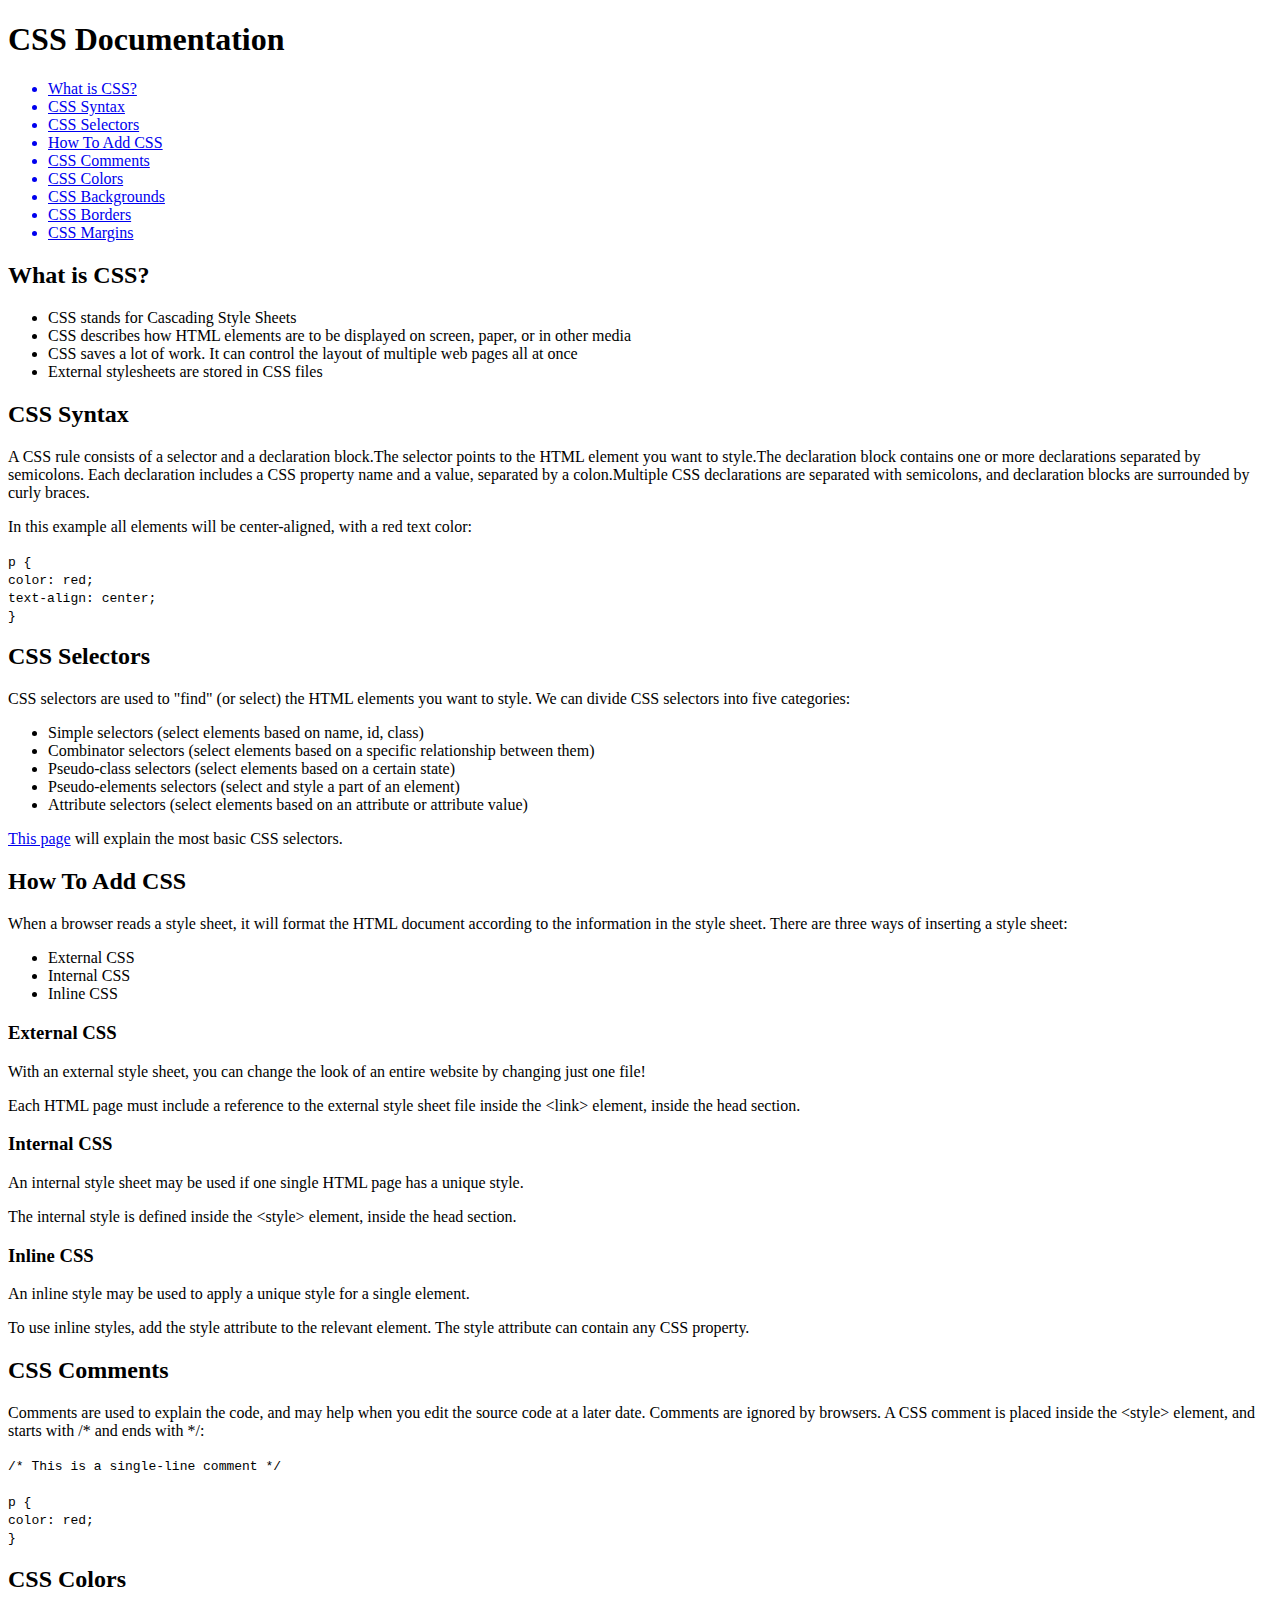
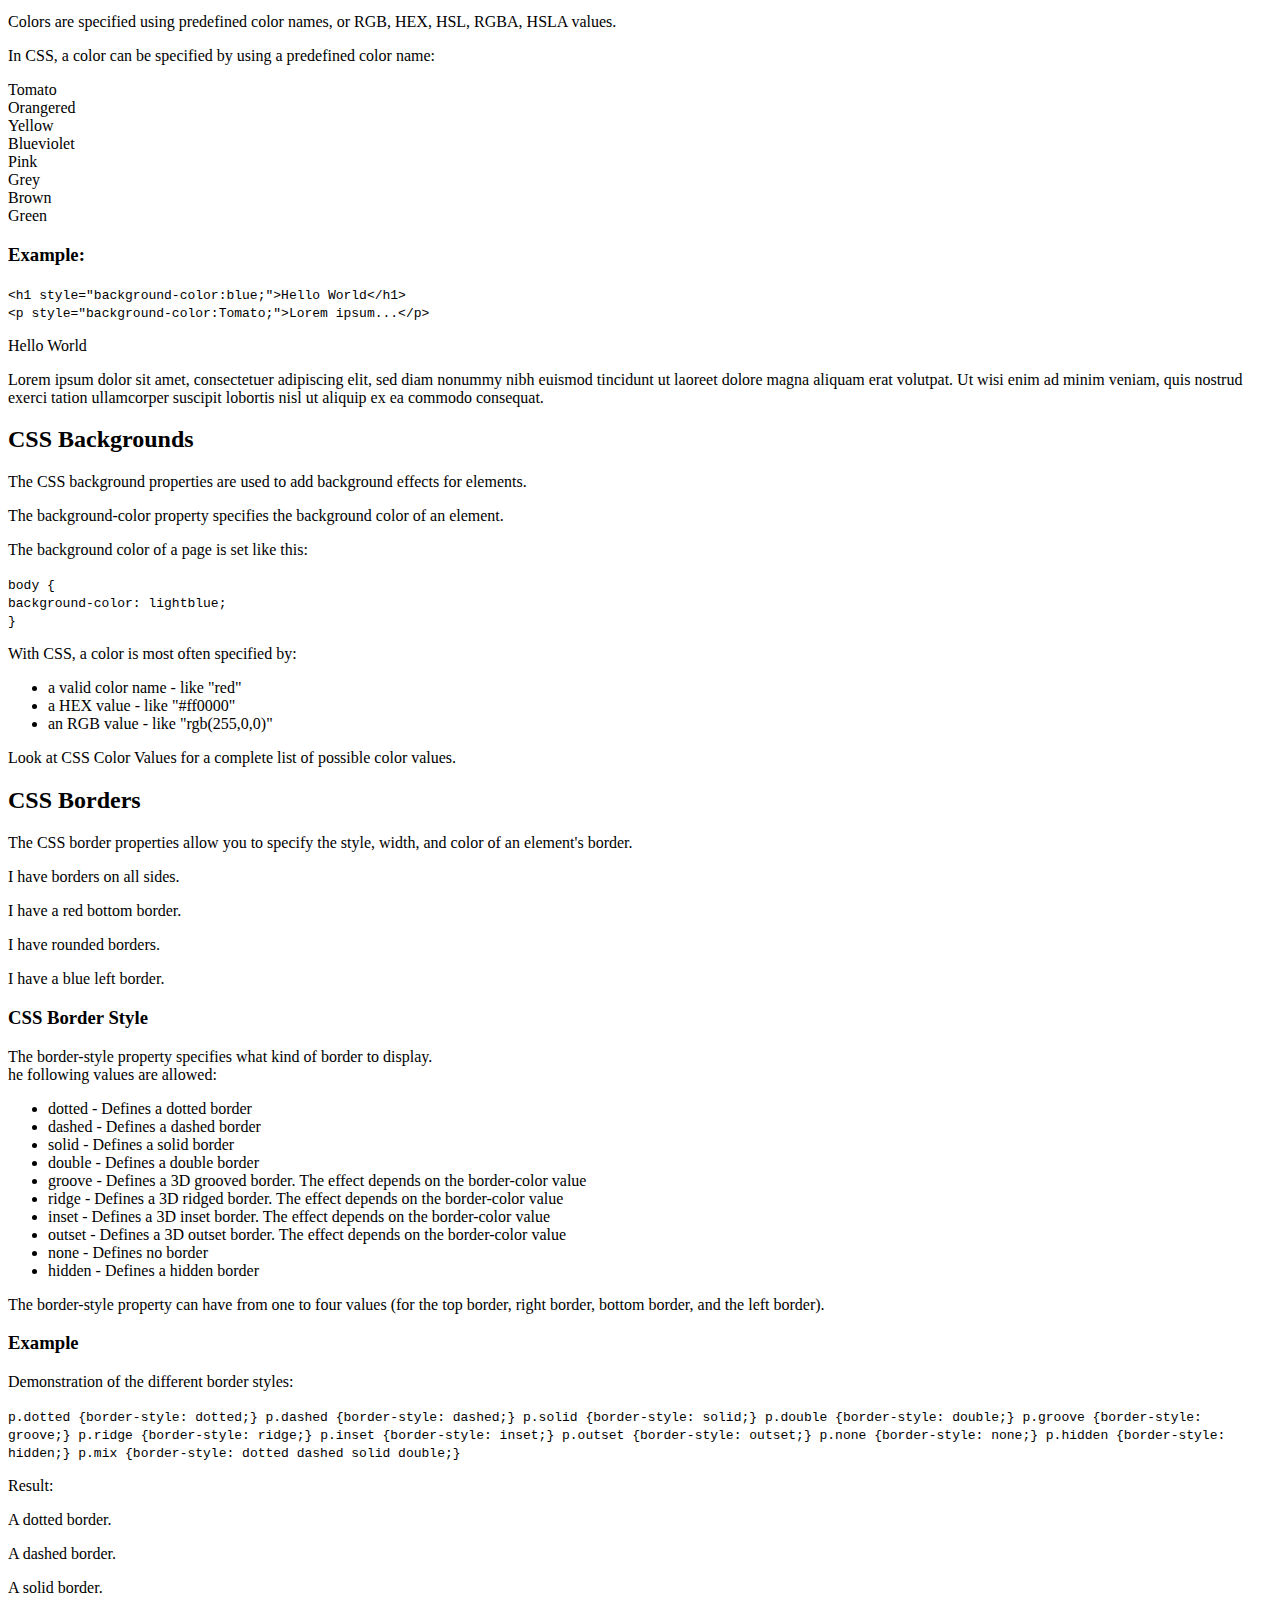
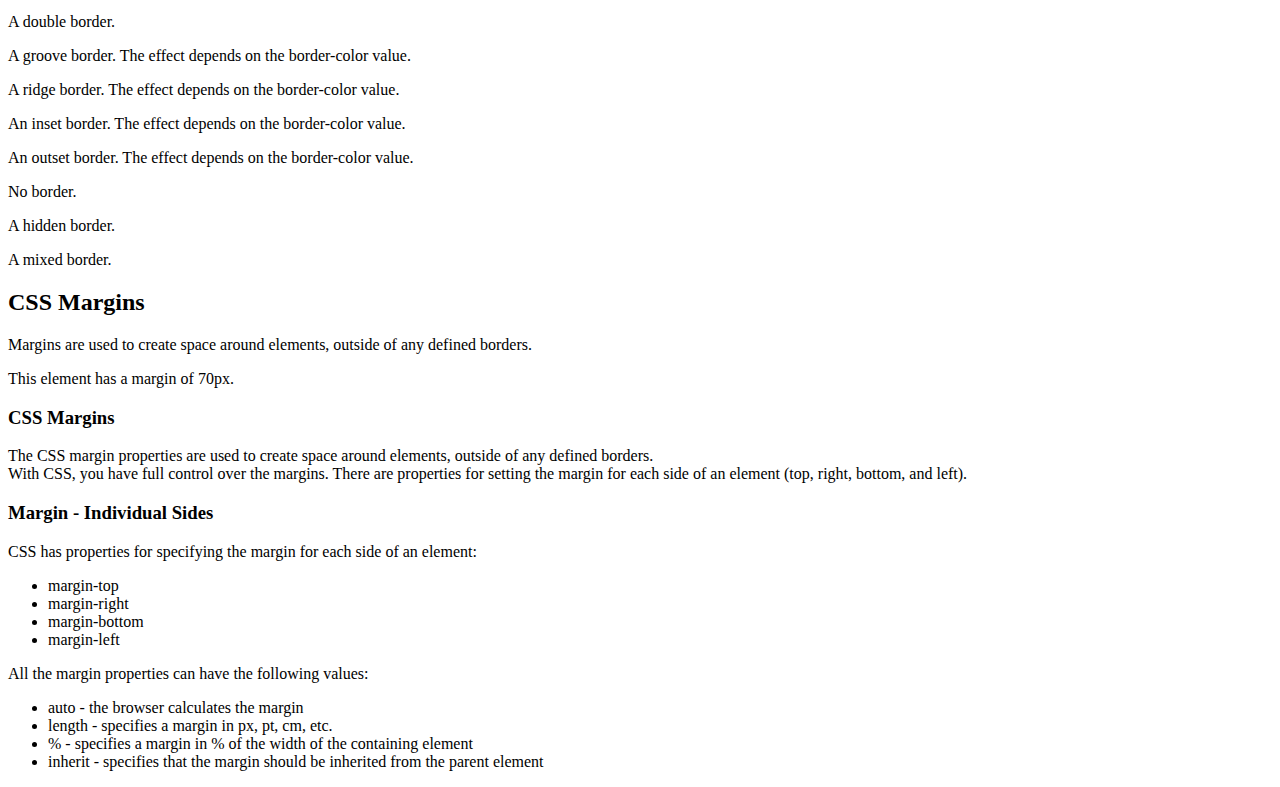
==== index.html @ 380ffbbd "Change the page's name to index.html" ====
<!DOCTYPE html>
<html lang="en-US">
  <head>
    <meta charset="UTF-8">
    <meta name="viewport" content="width=device-width, initial-scale=1.0">
    <meta name="description" content="This is a short overview of some CSS Basics">
    <title>Technical Documentation Page</title>
    <link rel="stylesheet" href="technical-documentation-page.css">
  </head>
  <body>
    <main id="main-doc">
      <nav id="navbar">
        <header>
          <h1>CSS Documentation</h1>
        </header>
        <ul class="navbar-list">
          <a class="nav-link" href="#What_is_CSS"><li>What is CSS?</li></a>
          <a class="nav-link" href="#CSS_Syntax"><li>CSS Syntax</li></a>
          <a class="nav-link" href="#CSS_Selectors"><li>CSS Selectors</li></a>
          <a class="nav-link" href="#How_To_Add_CSS"><li>How To Add CSS</li></a>
          <a class="nav-link" href="#CSS_Comments"><li>CSS Comments</li></a>
          <a class="nav-link" href="#CSS_Colors"><li>CSS Colors</li></a>
          <a class="nav-link" href="#CSS_Backgrounds"><li>CSS Backgrounds</li></a>
          <a class="nav-link" href="#CSS_Borders"><li>CSS Borders</li></a>
          <a class="nav-link" href="#CSS_Margins"><li>CSS Margins</li></a>
        </ul>
      </nav>

      <div class="section-box">
        <section class="main-section" id="What_is_CSS">
          <header>
            <h2>What is CSS?</h2>
          </header>
          <ul>
            <li>CSS stands for Cascading Style Sheets</li>
            <li>CSS describes how HTML elements are to be displayed on screen, paper, or in other media</li>
            <li>CSS saves a lot of work. It can control the layout of multiple web pages all at once</li>
            <li>External stylesheets are stored in CSS files</li>
          </ul>
        </section>
        <section class="main-section" id="CSS_Syntax">
          <header>
            <h2>CSS Syntax</h2>
          </header>
          <p>
            A CSS rule consists of a selector and a declaration block.The selector points to the HTML element you want to style.The declaration block contains one or more declarations separated by semicolons. Each declaration includes a CSS property name and a value, separated by a colon.Multiple CSS declarations are separated with semicolons, and declaration blocks are surrounded by curly braces.
          </p>
          <p>
            In this example all elements will be center-aligned, with a red text color:
          </p>
          <code class="code">
            <span class="selector-css">p</span> {<br>
            <span class="indent"><span class="property">color:</span> <span class="value-red">red</span><span class="semi-colon">;</span></span><br>
            <span class="indent"><span class="property">text-align:</span> <span class="value-red">center</span><span class="semi-colon">;</span></span><br>
           }
          </code>
        </section>
        <section class="main-section" id="CSS_Selectors">
          <header>
            <h2>CSS Selectors</h2>
          </header>
          <p>
            CSS selectors are used to "find" (or select) the HTML elements you want to style.
            We can divide CSS selectors into five categories:
          </p>
          <ul>
            <li>Simple selectors (select elements based on name, id, class)</li>
            <li>Combinator selectors (select elements based on a specific relationship between them)</li>
            <li>Pseudo-class selectors (select elements based on a certain state)</li>
            <li>Pseudo-elements selectors (select and style a part of an element)</li>
            <li>Attribute selectors (select elements based on an attribute or attribute value)</li>
          </ul>
          <p><a href="https://www.w3schools.com/css/css_selectors.asp">This page</a> will explain the most basic CSS selectors.</p>
        </section>
        <section class="main-section" id="How_To_Add_CSS">
          <header>
            <h2>How To Add CSS</h2>
          </header>
          <p>
            When a browser reads a style sheet, it will format the HTML document according to the information in the style sheet.
            There are three ways of inserting a style sheet:
          </p>
          <ul>
            <li>External CSS</li>
            <li>Internal CSS</li>
            <li>Inline CSS</li>
          </ul>
          <h3>External CSS</h3>
          <p>
            With an external style sheet, you can change the look of an entire website by changing just one file!
          </p>
          <p>
            Each HTML page must include a reference to the external style sheet file inside the <span class="in-text-tag">&lt;link&gt;</span> element, inside the head section.
          </p>
          <h3>Internal CSS</h3>
          <p>
            An internal style sheet may be used if one single HTML page has a unique style.
          </p>
          <p>
            The internal style is defined inside the <span class="in-text-tag">&lt;style&gt;</span> element, inside the head section.
          </p>
          <h3>Inline CSS</h3>
          <p>
            An inline style may be used to apply a unique style for a single element.
          </p>
          <p>
            To use inline styles, add the style attribute to the relevant element. The style attribute can contain any CSS property.
          </p>
        </section>
        <section class="main-section" id="CSS_Comments">
          <header>
            <h2>CSS Comments</h2>
          </header>
          <p>
            Comments are used to explain the code, and may help when you edit the source code at a later date.
            Comments are ignored by browsers.
            A CSS comment is placed inside the <span class="in-text-tag">&lt;style&gt;</span> element, and starts with <span class="in-text-tag">/*</span> and ends with <span class="in-text-tag">*/</span>:
          </p>
          <code>
            <span class="comment-css">/* This is a single-line comment */</span><br><br>
            <span class="selector-css">p</span> {<br>
            <span class="indent"><span class="property">color:</span> <span class="value-red">red</span><span class="semi-colon">;</span></span><br> }
          </code>
        </section>
        <section class="main-section" id="CSS_Colors">
          <header>
            <h2>CSS Colors</h2>
          </header>
          <p>
            Colors are specified using predefined color names, or RGB, HEX, HSL, RGBA, HSLA values.
          </p>
          <p>In CSS, a color can be specified by using a predefined color name:</p>
          <div class="color-grid">
            <div class="color tomato">Tomato</div>
            <div class="color orangered">Orangered</div>
            <div class="color yellow">Yellow</div>
            <div class="color blueviolet">Blueviolet</div>
            <div class="color pink">Pink</div>
            <div class="color grey">Grey</div>
            <div class="color brown">Brown</div>
            <div class="color green">Green</div>
          </div>
          <h3 class="example">Example:</h3>
          <code class="code">
            &lt;<span class="selector-css">h1 </span><span class="property">style=</span><span class="value-red">"background-color:blue;"</span>&gt;<span class="white-code">Hello World</span>&lt;/h1&gt;<br>

            &lt;<span class="selector-css">p </span><span class="property">style=</span><span class="value-red">"background-color:Tomato;"</span>&gt;<span class="white-code">Lorem ipsum...</span>&lt;/p&gt;
          </code>
          <div class="example-text">
            <p class="changed-header">Hello World</p>
            <p class="changed-text">
              Lorem ipsum dolor sit amet, consectetuer adipiscing elit, sed diam nonummy nibh euismod tincidunt ut laoreet dolore magna aliquam erat volutpat. Ut wisi enim ad minim veniam, quis nostrud exerci tation ullamcorper suscipit lobortis nisl ut aliquip ex ea commodo consequat.
            </p>
          </div>
        </section>
        <section class="main-section" id="CSS_Backgrounds">
          <header>
            <h2>CSS Backgrounds</h2>
          </header>
          <p>
            The CSS background properties are used to add background effects for elements.
          </p>
          <p>The background-color property specifies the background color of an element.</p>
          <p>The background color of a page is set like this:</p>
          <code>
            <span class="selector-css">body</span> {<br>
              <span class="indent"><span class="property">background-color:</span> <span class="value-red">lightblue</span><span class="semi-colon">;</span></span><br>
             }
          </code>
          <p>With CSS, a color is most often specified by:</p>
          <ul>
            <li>a valid color name - like "red"</li>
            <li>a HEX value - like "#ff0000"</li>
            <li>an RGB value - like "rgb(255,0,0)"</li>
          </ul>
          <p>Look at CSS Color Values for a complete list of possible color values.</p>
        </section>
        <section class="main-section" id="CSS_Borders">
          <header>
            <h2>CSS Borders</h2>
          </header>
          <p>
            The CSS border properties allow you to specify the style, width, and color of an element's border.
          </p>
          <p class="border border-full">I have borders on all sides.</p>
          <p class="border border-bottom">I have a red bottom border.</p>
          <p class="border border-rounded">I have rounded borders.</p>
          <p class="border border-left">I have a blue left border.</p>
          <h3>CSS Border Style</h3>
          <p>
            The border-style property specifies what kind of border to display.<br>
            he following values are allowed:
          </p>
          <ul>
            <li><span class="value-red">dotted</span> - Defines a dotted border</li>
            <li><span class="value-red">dashed</span> - Defines a dashed border</li>
            <li><span class="value-red">solid</span> - Defines a solid border</li>
            <li><span class="value-red">double</span> - Defines a double border</li>
            <li><span class="value-red">groove</span> - Defines a 3D grooved border. The effect depends on the border-color value</li>
            <li><span class="value-red">ridge</span> - Defines a 3D ridged border. The effect depends on the border-color value</li>
            <li><span class="value-red">inset</span> - Defines a 3D inset border. The effect depends on the border-color value</li>
            <li><span class="value-red">outset</span> - Defines a 3D outset border. The effect depends on the border-color value</li>
            <li><span class="value-red">none</span> - Defines no border</li>
            <li><span class="value-red">hidden</span> - Defines a hidden border</li>
          </ul>
          <p>The <span class="property">border-style</span> property can have from one to four values (for the top border, right border, bottom border, and the left border).</p>
          <h3>Example</h3>
          <p>Demonstration of the different border styles:</p>
          <div class="code-box">
            <code>
              <span class="selector-css">p.dotted</span> {<span><span class="property">border-style:</span> <span class="value-red">dotted</span><span class="semi-colon">;</span></span>}
            </code>
            <code>
              <span class="selector-css">p.dashed</span> {<span><span class="property">border-style:</span> <span class="value-red">dashed</span><span class="semi-colon">;</span></span>}
            </code>
            <code>
              <span class="selector-css">p.solid</span> {<span><span class="property">border-style:</span> <span class="value-red">solid</span><span class="semi-colon">;</span></span>}
            </code>
            <code>
              <span class="selector-css">p.double</span> {<span><span class="property">border-style:</span> <span class="value-red">double</span><span class="semi-colon">;</span></span>}
            </code>
            <code>
              <span class="selector-css">p.groove</span> {<span><span class="property">border-style:</span> <span class="value-red">groove</span><span class="semi-colon">;</span></span>}
            </code>
            <code>
              <span class="selector-css">p.ridge</span> {<span><span class="property">border-style:</span> <span class="value-red">ridge</span><span class="semi-colon">;</span></span>}
            </code>
            <code>
              <span class="selector-css">p.inset</span> {<span><span class="property">border-style:</span> <span class="value-red">inset</span><span class="semi-colon">;</span></span>}
            </code>
            <code>
              <span class="selector-css">p.outset</span> {<span><span class="property">border-style:</span> <span class="value-red">outset</span><span class="semi-colon">;</span></span>}
            </code>
            <code>
              <span class="selector-css">p.none</span> {<span><span class="property">border-style:</span> <span class="value-red">none</span><span class="semi-colon">;</span></span>}
            </code>
            <code>
              <span class="selector-css">p.hidden</span> {<span><span class="property">border-style:</span> <span class="value-red">hidden</span><span class="semi-colon">;</span></span>}
            </code>
            <code>
              <span class="selector-css">p.mix</span> {<span><span class="property">border-style:</span> <span class="value-red">dotted dashed solid double</span><span class="semi-colon">;</span></span>}
            </code>
          </div>
          <p>Result:</p>
          <p class="border dotted">A dotted border.</p>
          <p class="border dashed">A dashed border.</p>
          <p class="border solid">A solid border.</p>
          <p class="border double">A double border.</p>
          <p class="border groove">A groove border. The effect depends on the border-color value.</p>
          <p class="border ridge">A ridge border. The effect depends on the border-color value.</p>
          <p class="border inset">An inset border. The effect depends on the border-color value.</p>
          <p class="border outset">An outset border. The effect depends on the border-color value.</p>
          <p class="border none">No border.</p>
          <p class="border hidden">A hidden border.</p>
          <p class="border mixed">A mixed border.</p>
        </section>
        <section class="main-section" id="CSS_Margins">
          <header>
            <h2>CSS Margins</h2>
          </header>
          <p>
            Margins are used to create space around elements, outside of any defined borders.
          </p>
          <p class="margin-box"><span class="margined-element">This element has a margin of 70px.</span></p>
          <h3>CSS Margins</h3>
          <p>
            The CSS margin properties are used to create space around elements, outside of any defined borders. <br>
            With CSS, you have full control over the margins. There are properties for setting the margin for each side of an element (top, right, bottom, and left).
          </p>
          <h3>Margin - Individual Sides</h3>
          <p>CSS has properties for specifying the margin for each side of an element:</p>
          <ul>
            <li><span class="property">margin-top</span></li>
            <li><span class="property">margin-right</span></li>
            <li><span class="property">margin-bottom</span></li>
            <li><span class="property">margin-left</span></li>
          </ul>
          <p>All the margin properties can have the following values:</p>
          <ul>
            <li><span class="value-red">auto</span> - the browser calculates the margin</li>
            <li><span class="value-red">length</span> - specifies a margin in px, pt, cm, etc.</li>
            <li><span class="value-red">%</span> - specifies a margin in % of the width of the containing element</li>
            <li><span class="value-red">inherit</span> - specifies that the margin should be inherited from the parent element</li>
          </ul>
        </section>
      </div>
    </main>
  </body>
</html>
---- technical-documentation-page.css ----
@media (prefers-reduced-motion: no-preference) {
  * {
    scroll-behavior: smooth;
  }
}
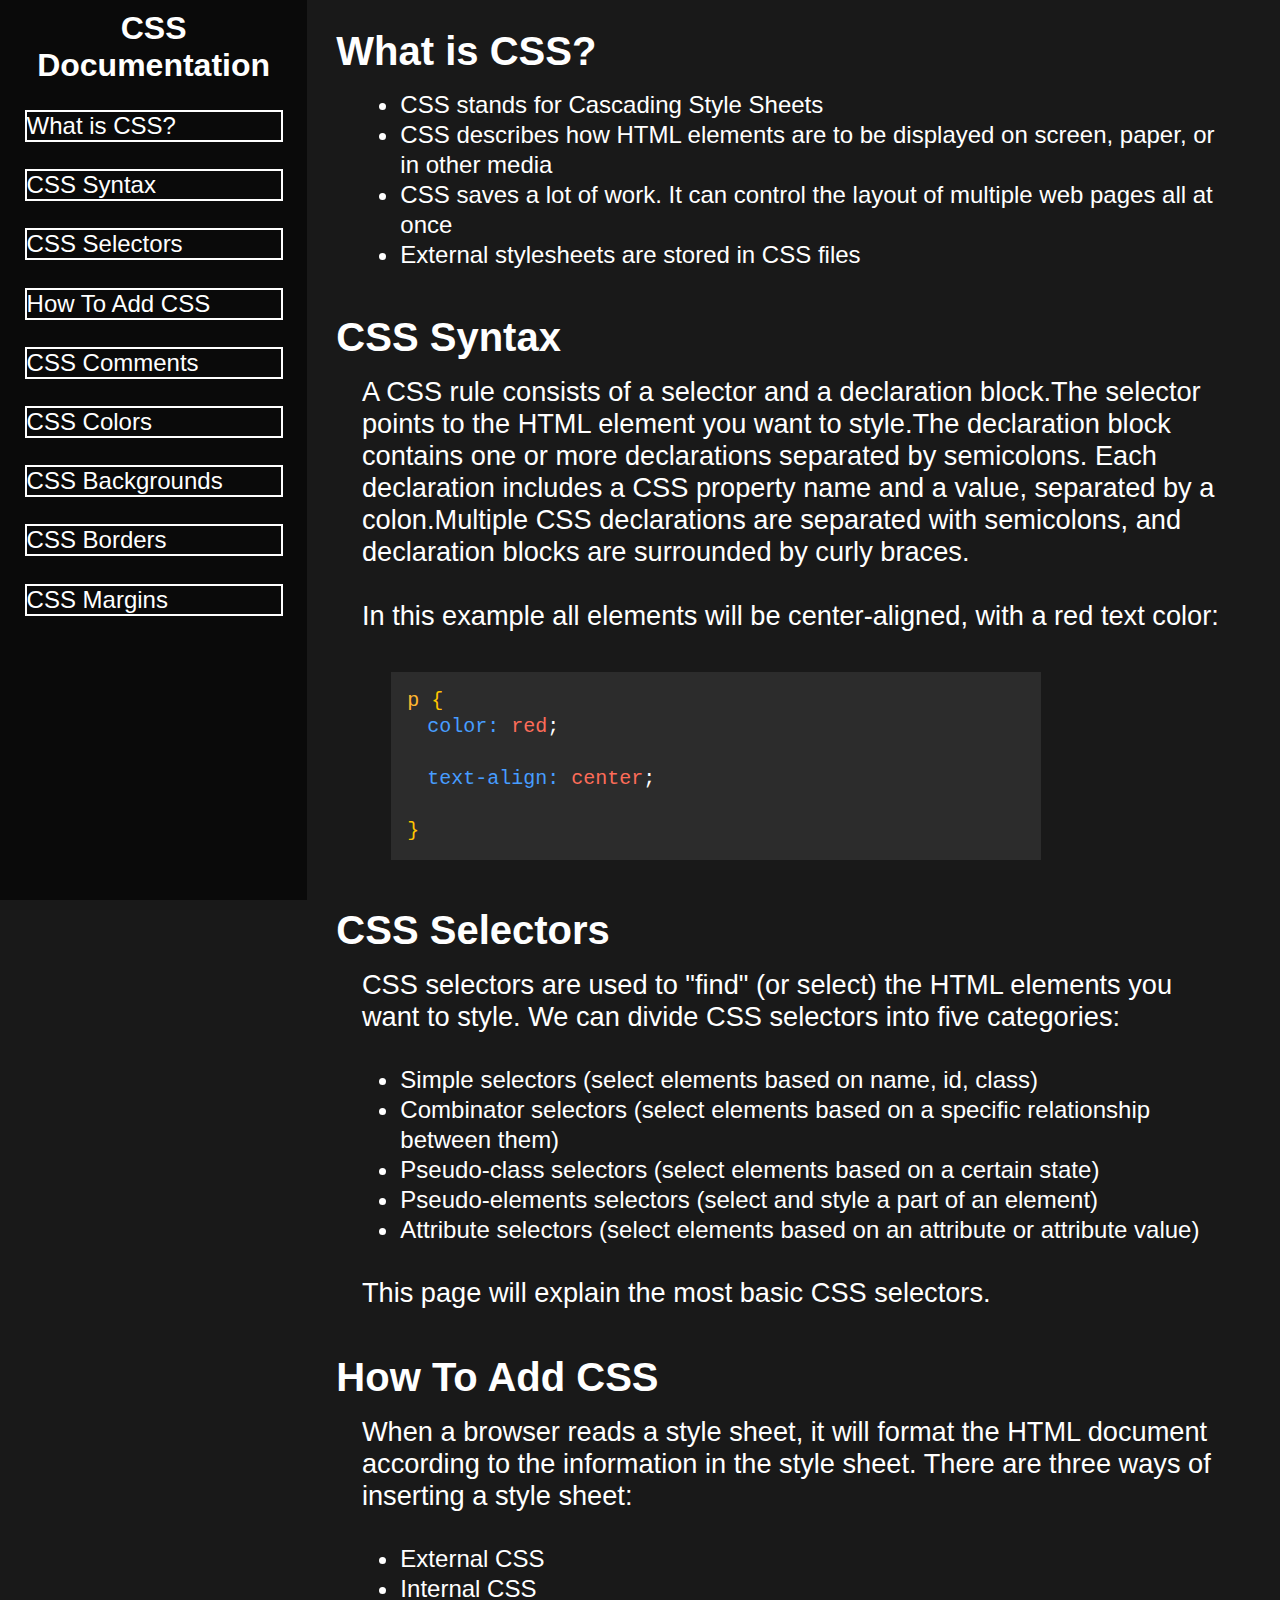
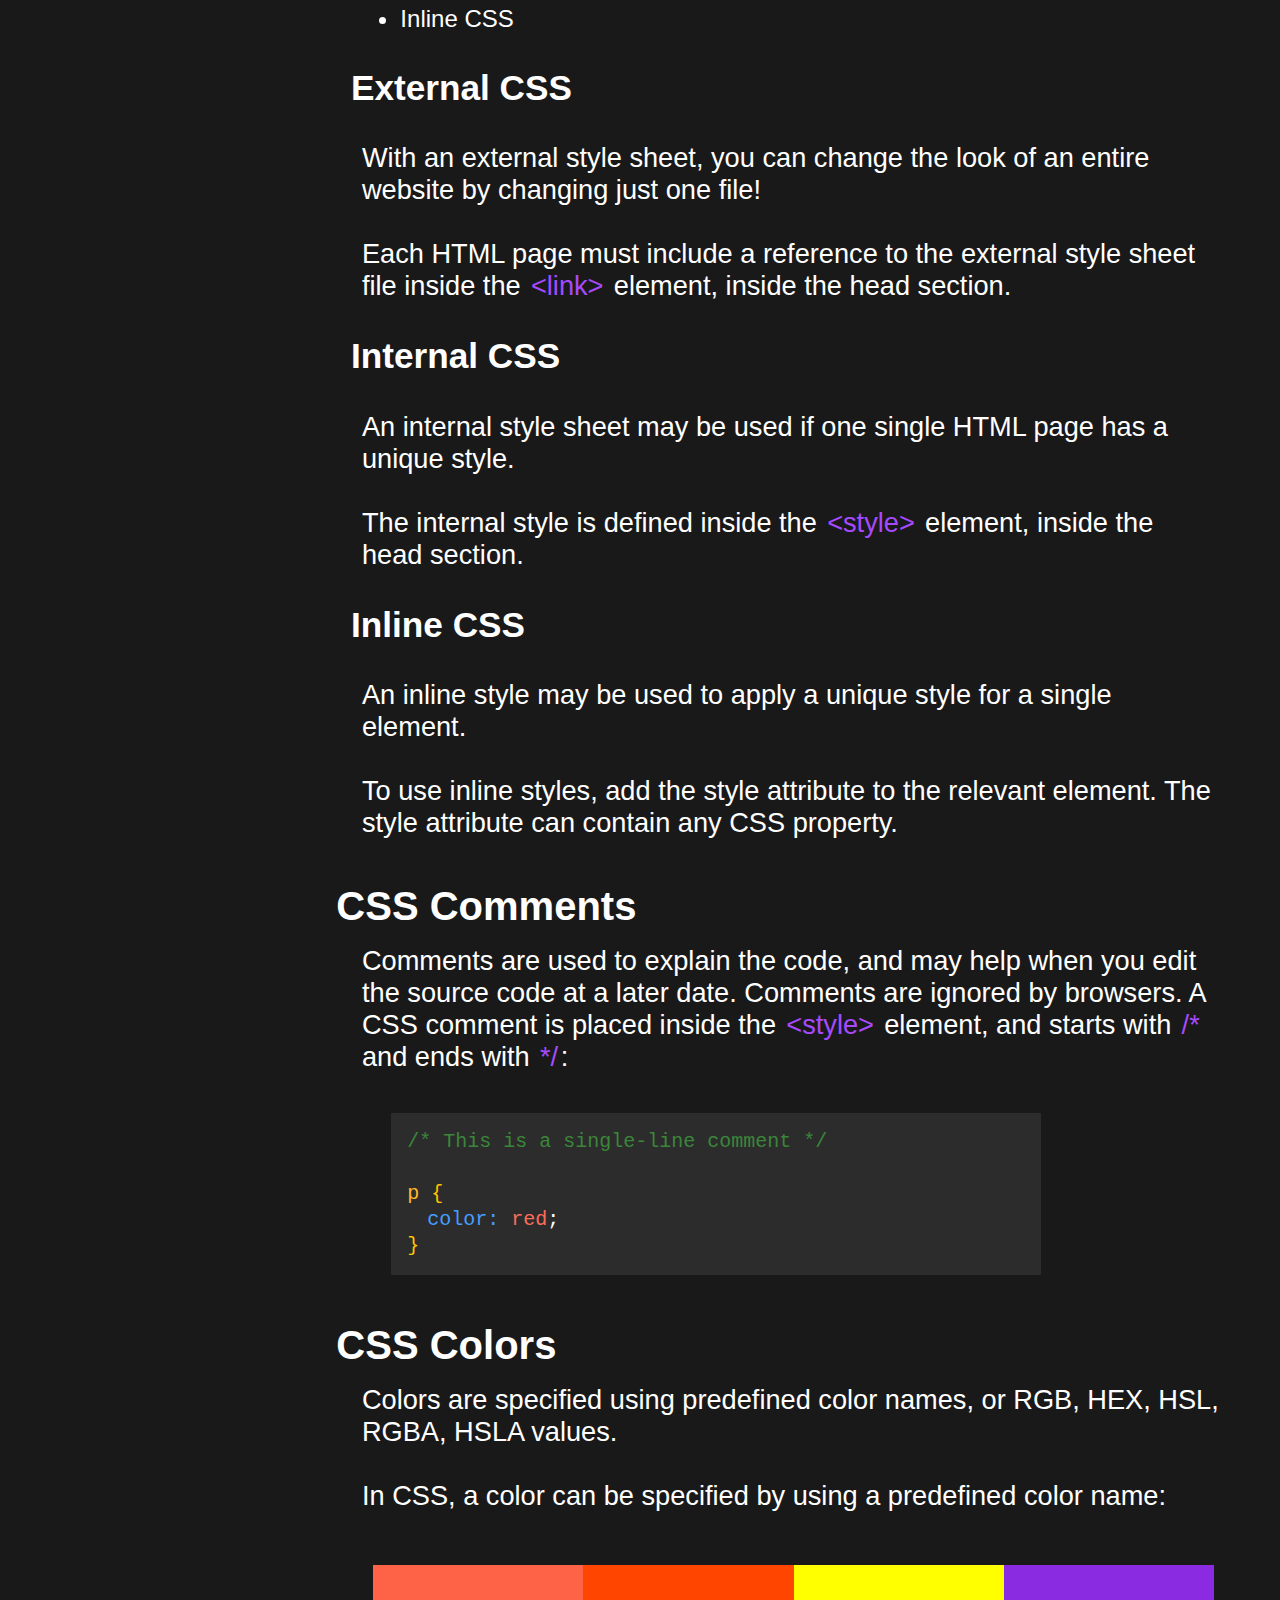
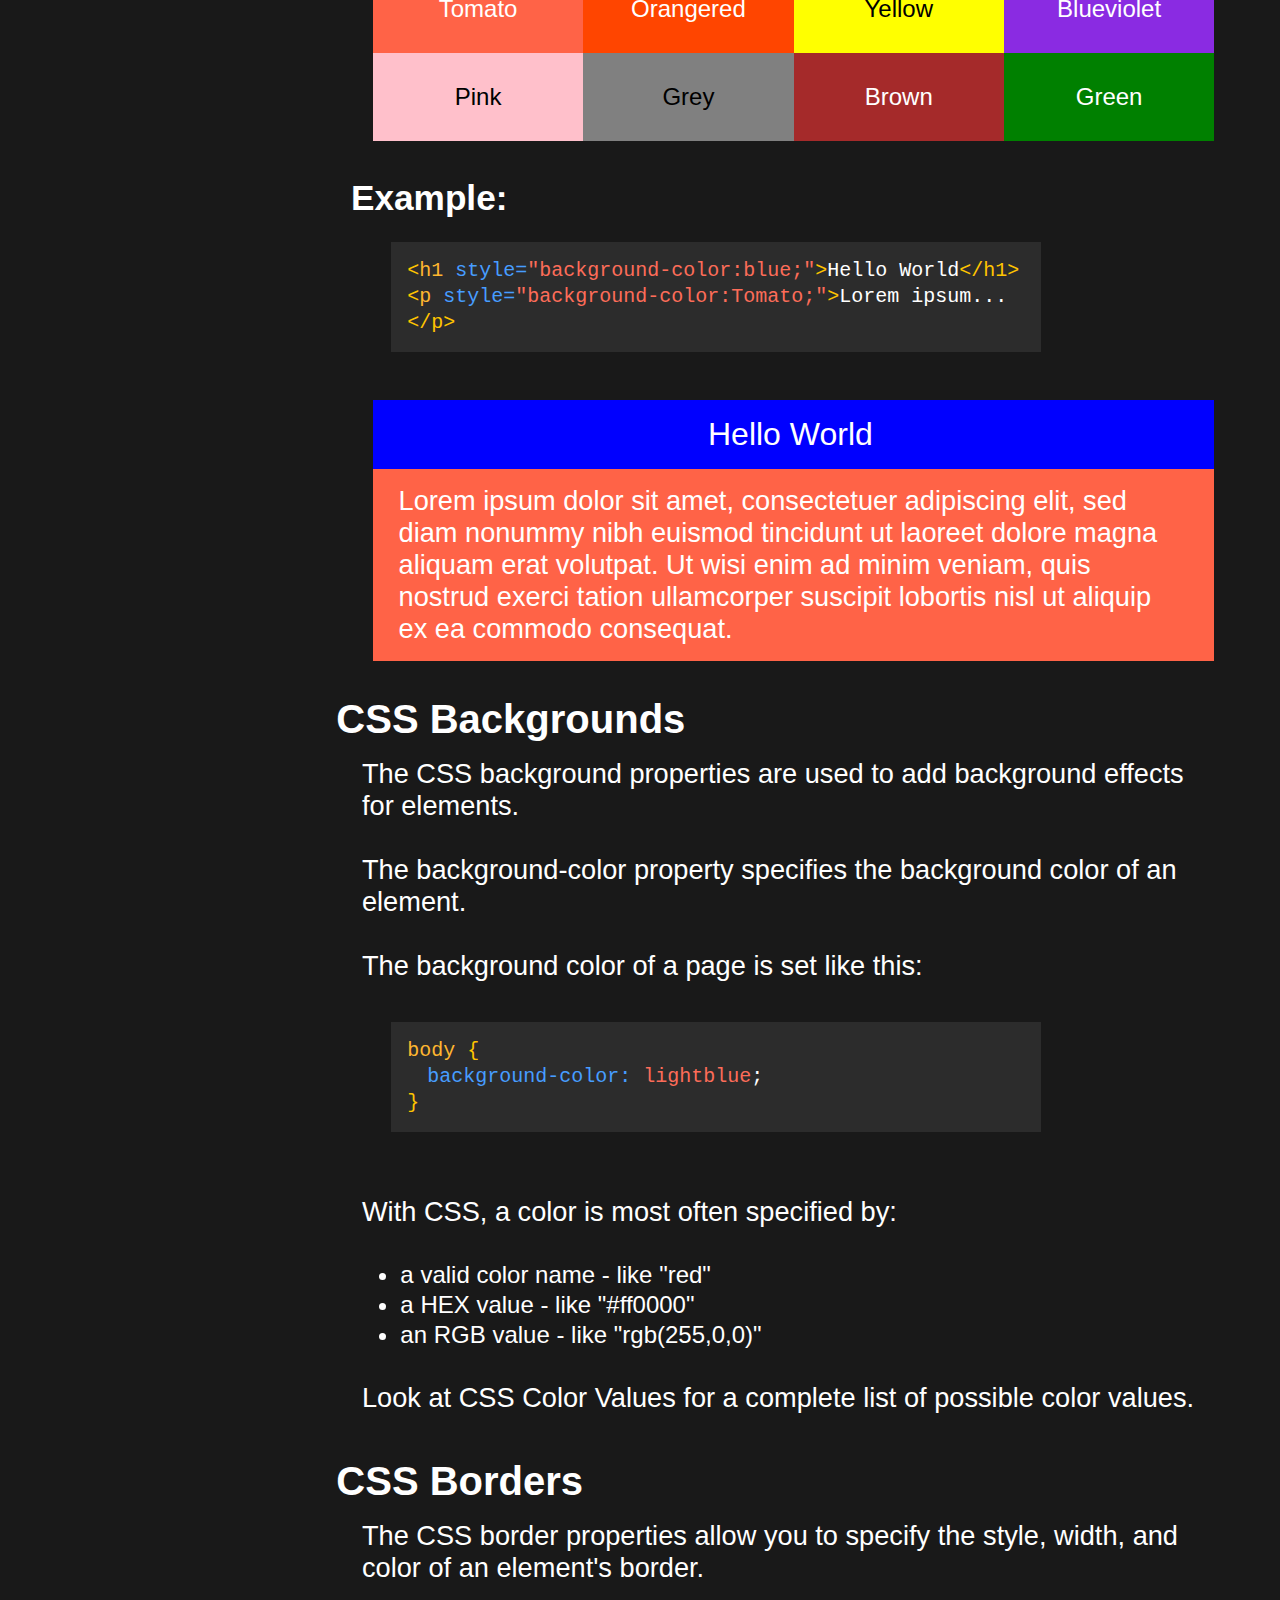
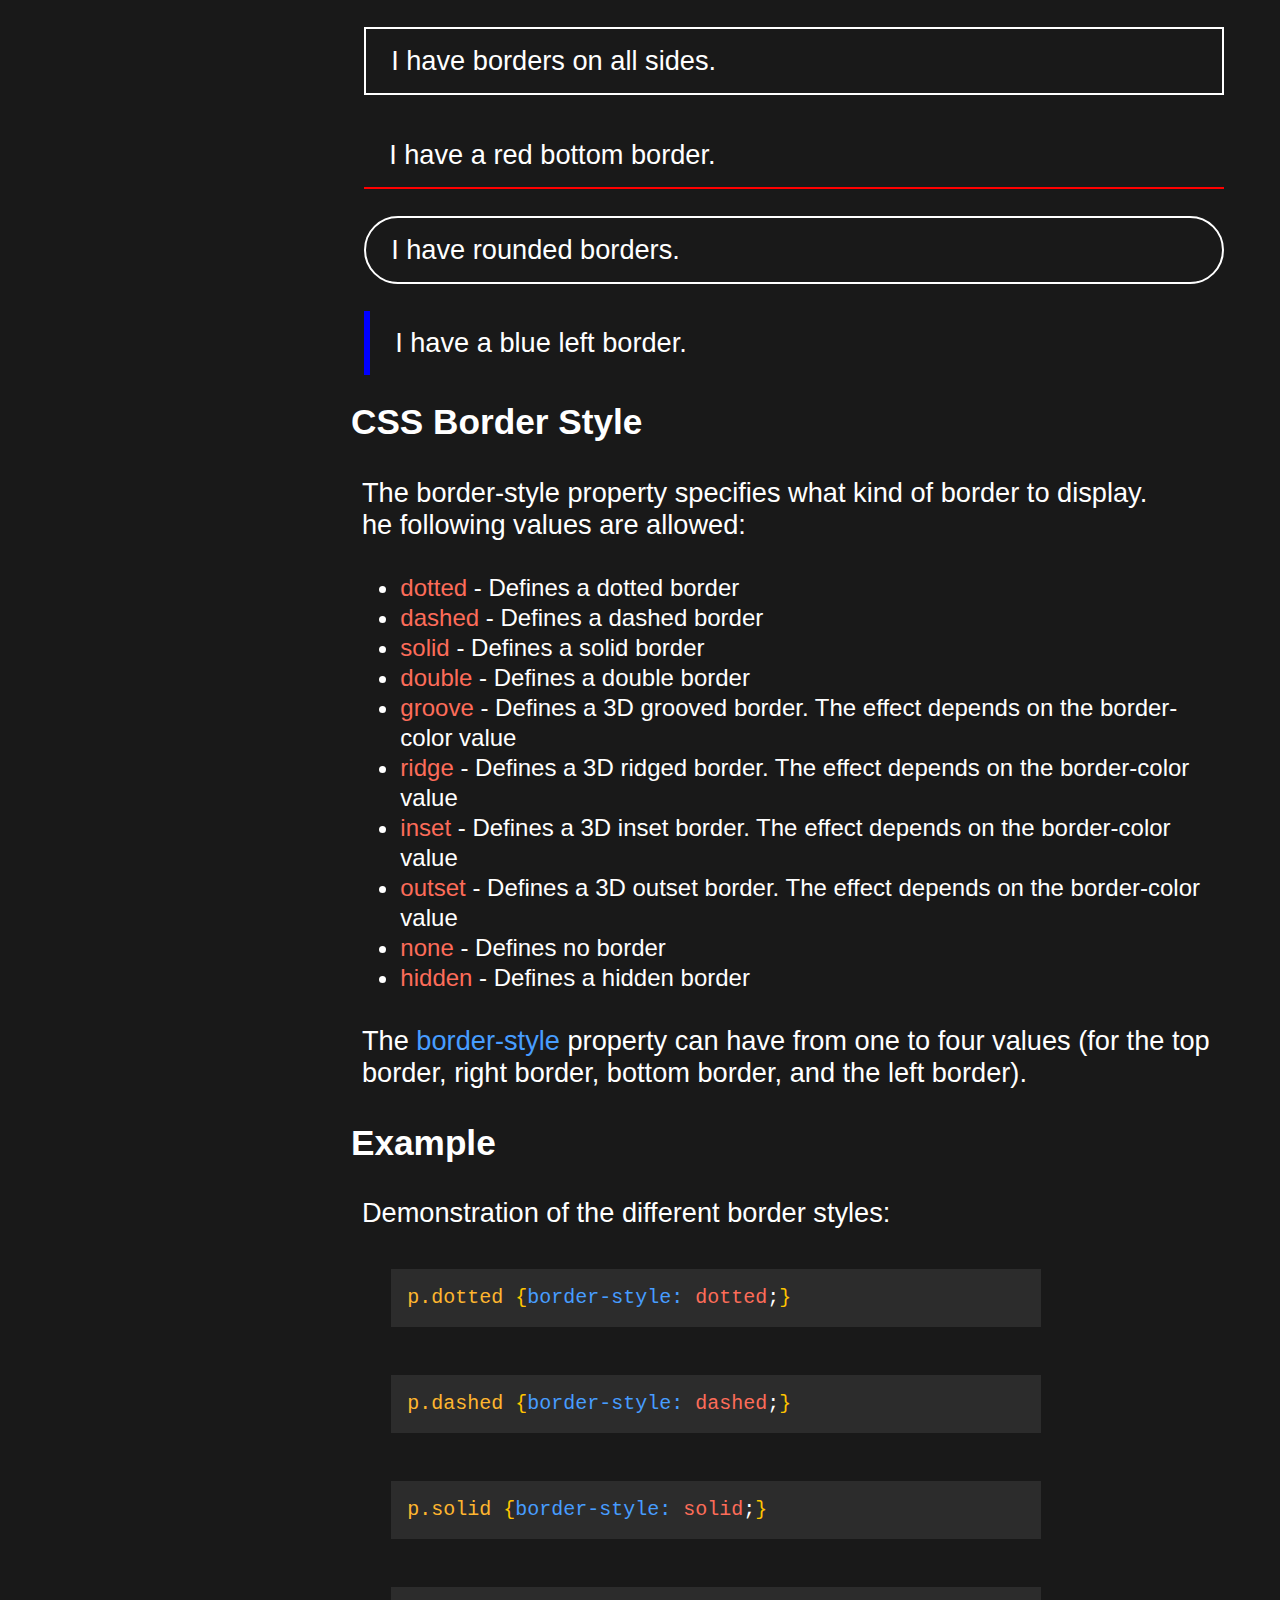
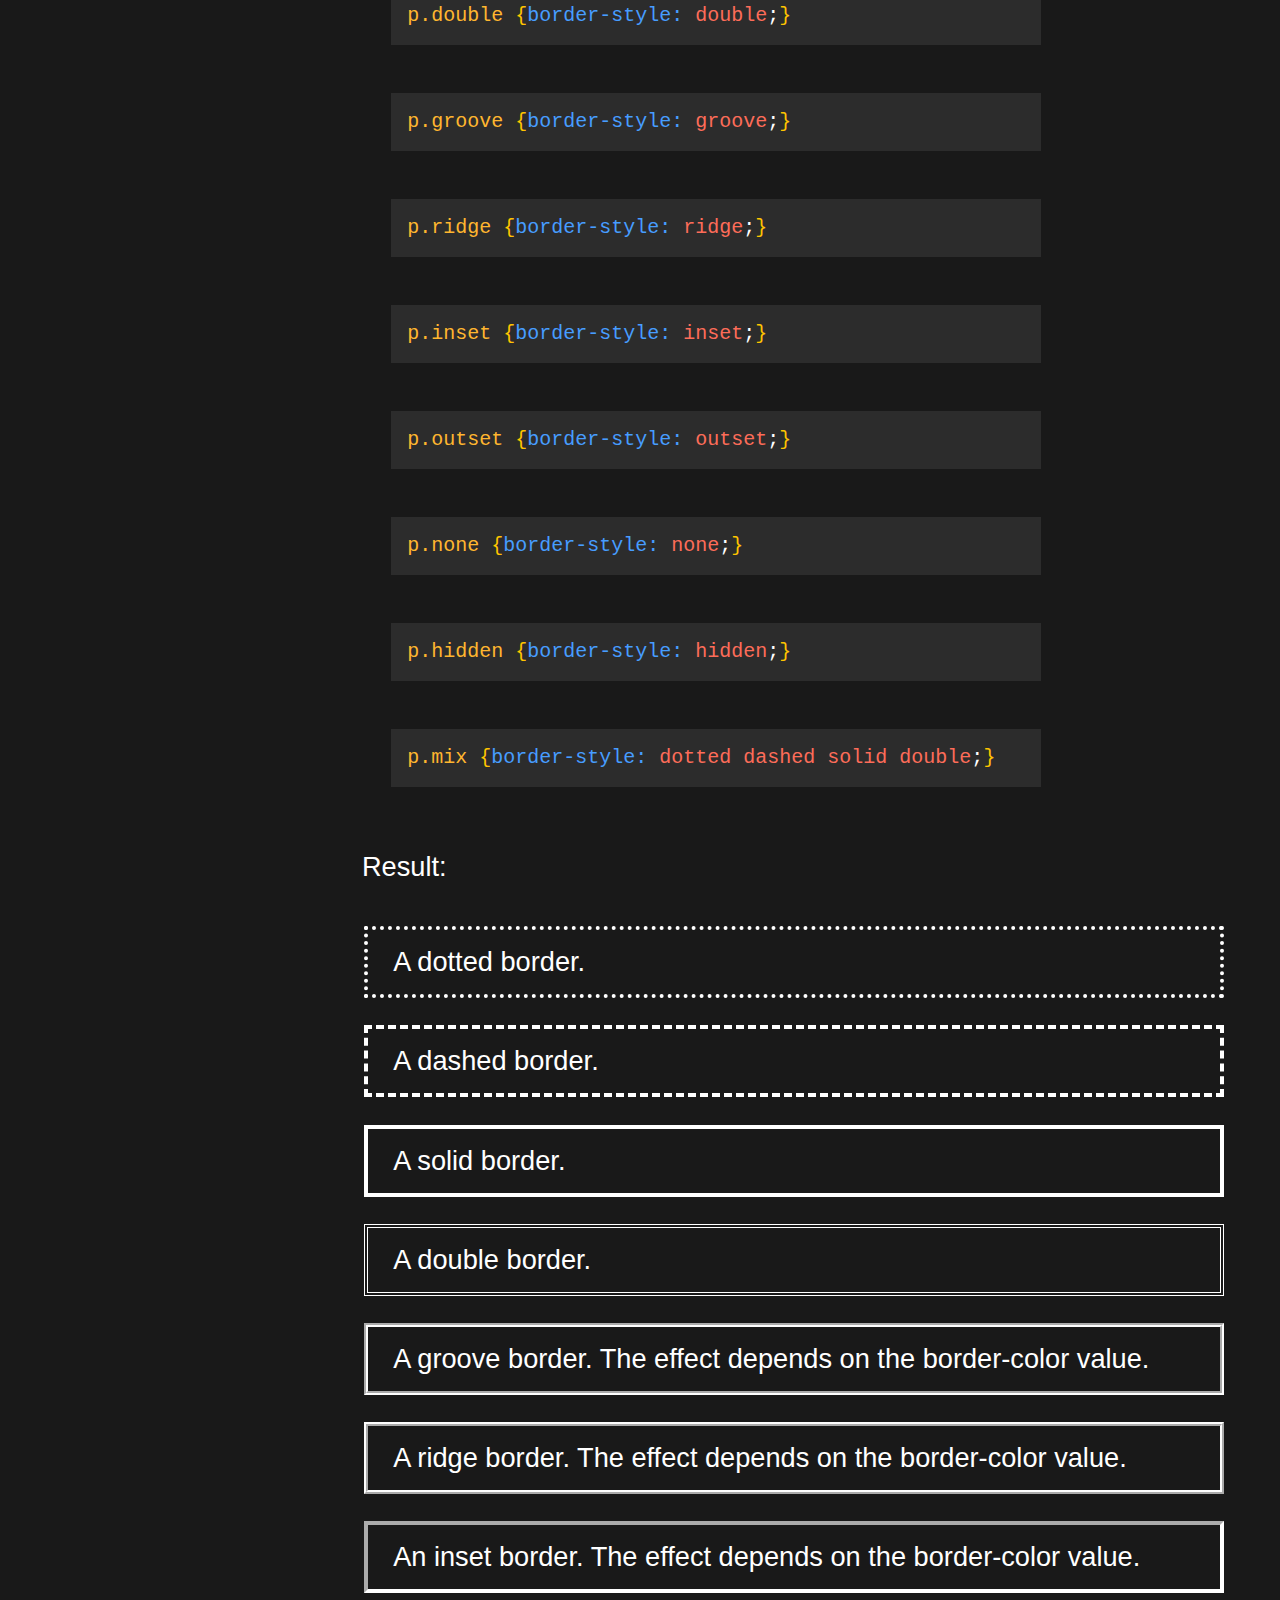
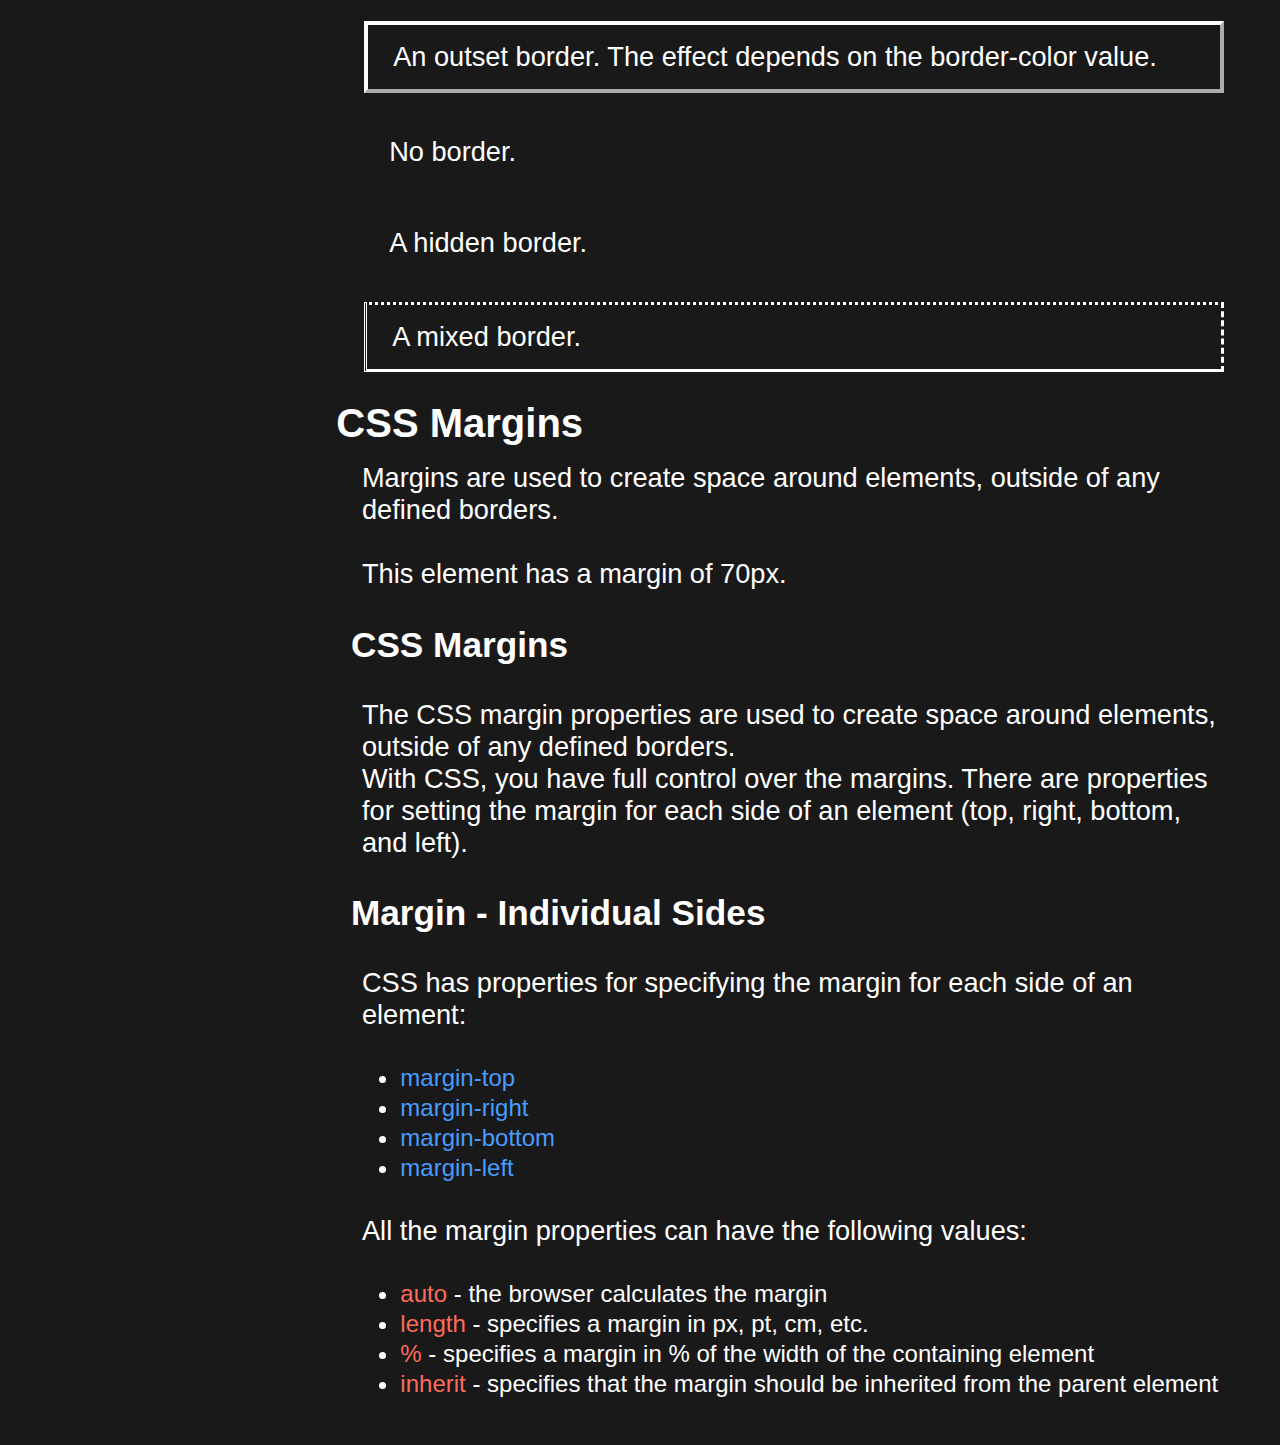
==== commit 0d2682c9: "Fix the code element styling" ====
--- a/index.html
+++ b/index.html
@@ -118,8 +118,8 @@
           </p>
           <code>
             <span class="comment-css">/* This is a single-line comment */</span><br><br>
-            <span class="selector-css">p</span> {<br>
-            <span class="indent"><span class="property">color:</span> <span class="value-red">red</span><span class="semi-colon">;</span></span><br> }
+            <span class="selector-css">p</span> {
+            <span class="indent"><span class="property">color:</span> <span class="value-red">red</span><span class="semi-colon">;</span></span> }
           </code>
         </section>
         <section class="main-section" id="CSS_Colors">
@@ -163,8 +163,8 @@
           <p>The background-color property specifies the background color of an element.</p>
           <p>The background color of a page is set like this:</p>
           <code>
-            <span class="selector-css">body</span> {<br>
-              <span class="indent"><span class="property">background-color:</span> <span class="value-red">lightblue</span><span class="semi-colon">;</span></span><br>
+            <span class="selector-css">body</span> {
+              <span class="indent"><span class="property">background-color:</span> <span class="value-red">lightblue</span><span class="semi-colon">;</span></span>
              }
           </code>
           <p>With CSS, a color is most often specified by:</p>
--- a/technical-documentation-page.css
+++ b/technical-documentation-page.css
@@ -2,4 +2,312 @@
   * {
     scroll-behavior: smooth;
   }
+}
+
+* {
+  margin: 0;
+  padding: 0;
+  box-sizing: border-box;
+}
+
+body {
+  background-color: rgb(25, 25, 25);
+  color: white;
+  font-family: 'Segoe UI', Tahoma, Geneva, Verdana, sans-serif;
+}
+
+h1 {
+  font-size: 2rem;
+  text-align: center;
+  padding: 10px 0;
+}
+
+#navbar {
+  background-color: aqua;
+  position: fixed;
+  top: 0;
+  left: 0;
+  height: 100%;
+  width: 24%;
+  background-color: rgb(10, 10, 10);
+  overflow-y: auto;
+}
+
+.section-box {
+  margin: 0 0 0 24%;
+}
+
+.navbar-list {
+  list-style: none;
+  padding: 1rem 8% 0 8%;
+  font-size: 1.5rem;
+}
+
+a {
+  text-decoration: none;
+  color: inherit;
+}
+
+.nav-link li {
+  border: 2px solid;
+  margin-bottom: 1.7rem;
+}
+
+.main-section {
+  margin: 3%;
+}
+
+h2 {
+  font-size: 2.5rem;
+}
+
+.main-section ul {
+  font-size: 1.7rem;
+  padding: 1rem 2rem 1rem 4rem;
+}
+
+p {
+  padding: 1rem 2rem 1rem 1.6rem;
+  font-size: 1.7rem;
+}
+
+code {
+  background-color: rgb(44, 44, 44);
+  display: block;
+  width: auto;
+  font-size: 20px;
+  padding: 16px;
+  max-width: 650px;
+  margin: 1.5rem 4rem 3rem 6%;
+  line-height: 26px;
+  color: rgb(255, 196, 0);
+}
+
+h3 {
+  font-size: 2.2rem;
+  margin: 2% 0 2% 1.6%;
+}
+
+.selector-css {
+  color: rgb(255, 182, 47);
+}
+
+.indent {
+  margin: 0 0 0 1em;
+  display: block;
+}
+
+.property {
+  color: rgb(71, 157, 255);
+}
+
+.value-red {
+  color: rgb(253, 108, 89);
+}
+
+.semi-colon,
+.white-code {
+  color: white;
+}
+
+.comment-css {
+  color: rgb(59, 134, 59);
+}
+
+.main-section ul {
+  font-size: 1.5rem;
+  line-height: 30px;
+}
+
+.in-text-tag {
+  color: rgb(167, 74, 253);
+  margin: 0 0.1em;
+}
+
+.color-grid {
+  display: grid;
+  grid-template-columns: 1fr 1fr 1fr 1fr;
+  margin: 4%;
+}
+
+.color {
+  padding: 30px 0;
+  text-align: center;
+  color: rgb(255, 255, 255);
+  font-size: 1.5rem;
+}
+
+.tomato {
+  background-color: tomato;
+}
+
+.orangered {
+  background-color: orangered;
+}
+
+.yellow {
+  background-color: yellow;
+  color: black;
+}
+
+.blueviolet {
+  background-color: blueviolet;
+}
+
+.pink {
+  background-color: pink;
+  color: black;
+}
+
+.grey {
+  background-color: grey;
+  color: black;
+}
+
+.brown {
+  background-color: brown;
+}
+
+.green {
+  background-color: green;
+}
+
+.example-text {
+  margin: 4%;
+}
+
+.changed-header {
+  background-color: blue;
+  text-align: center;
+  font-size: 2rem;
+}
+
+.changed-text {
+  background-color:tomato;
+}
+
+.border {
+  margin: 1.7rem 1.7rem 1.7rem 1.7rem;
+}
+
+.border-full {
+  border: 2px solid white;
+}
+
+.border-bottom {
+  border-bottom: 2px solid red;
+}
+
+.border-rounded {
+  border: 2px solid white;
+  border-radius: 50px;
+}
+
+.border-left {
+  border-left: 6px solid blue;
+}
+
+.dotted {
+  border: 4px dotted white;
+}
+
+.dashed {
+  border: 4px dashed white;
+}
+
+.solid {
+  border: 4px solid white;
+}
+
+.double {
+  border: 4px double white;
+}
+
+.groove {
+  border: 4px groove white;
+}
+
+.ridge {
+  border: 4px ridge white;
+}
+
+.inset {
+  border: 4px inset white;
+}
+
+.outset {
+  border: 4px outset white;
+}
+
+.none {
+  border: 4px none white;
+}
+
+.hidden {
+  border: 4px hidden white;
+}
+
+.mixed {
+  border-style: dotted dashed solid double;
+}
+
+@media screen and (max-width: 950px) {
+  #navbar {
+    position: relative;
+    top: 0;
+    left: 0;
+    right: 0;
+    width: 100%;
+    height: 30vw;
+    overflow-y: auto;
+    border: 1px solid white;
+    border-right: 1px solid black;
+  }
+
+  .section-box {
+    margin: 20px 0 0 0;
+  }
+}
+
+@media screen and (max-width: 670px) {
+  #navbar {
+    position: relative;
+    top: 0;
+    left: 0;
+    right: 0;
+    width: 100%;
+    height: 50vw;
+    overflow-y: auto;
+  }
+
+  .section-box {
+    margin: 20px 0 0 0;
+  }
+
+  code {
+    margin: 1.5rem 1rem 3rem 6%;
+  }
+}
+
+@media screen and (max-width: 530px) {
+  .color-grid {
+    grid-template-columns: 1fr 1fr;
+  }
+}
+
+@media screen and (max-width: 475px) {
+  #navbar {
+    position: relative;
+    top: 0;
+    left: 0;
+    right: 0;
+    width: 100%;
+    height: 80vw;
+    overflow-y: auto;
+    border: none;
+  }
+
+  .section-box {
+    margin: 20px 0 0 0;
+  }
 }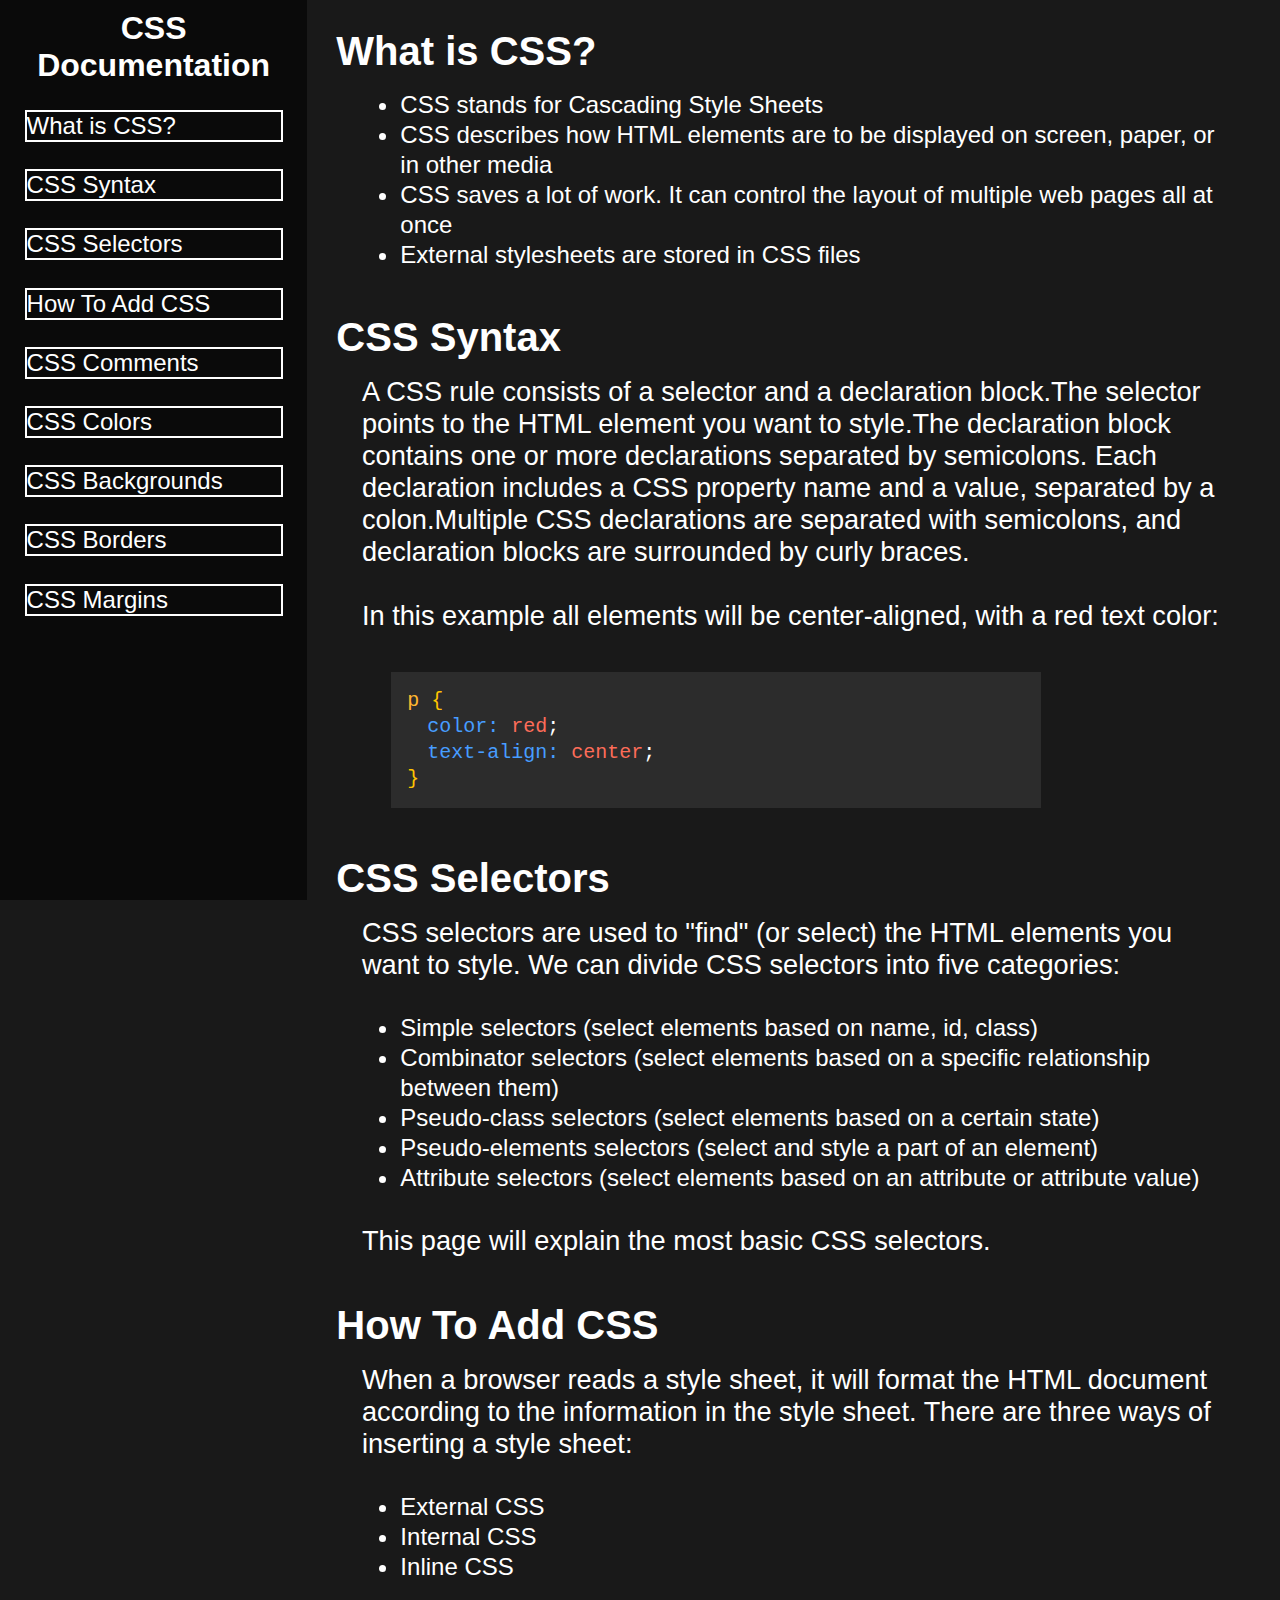
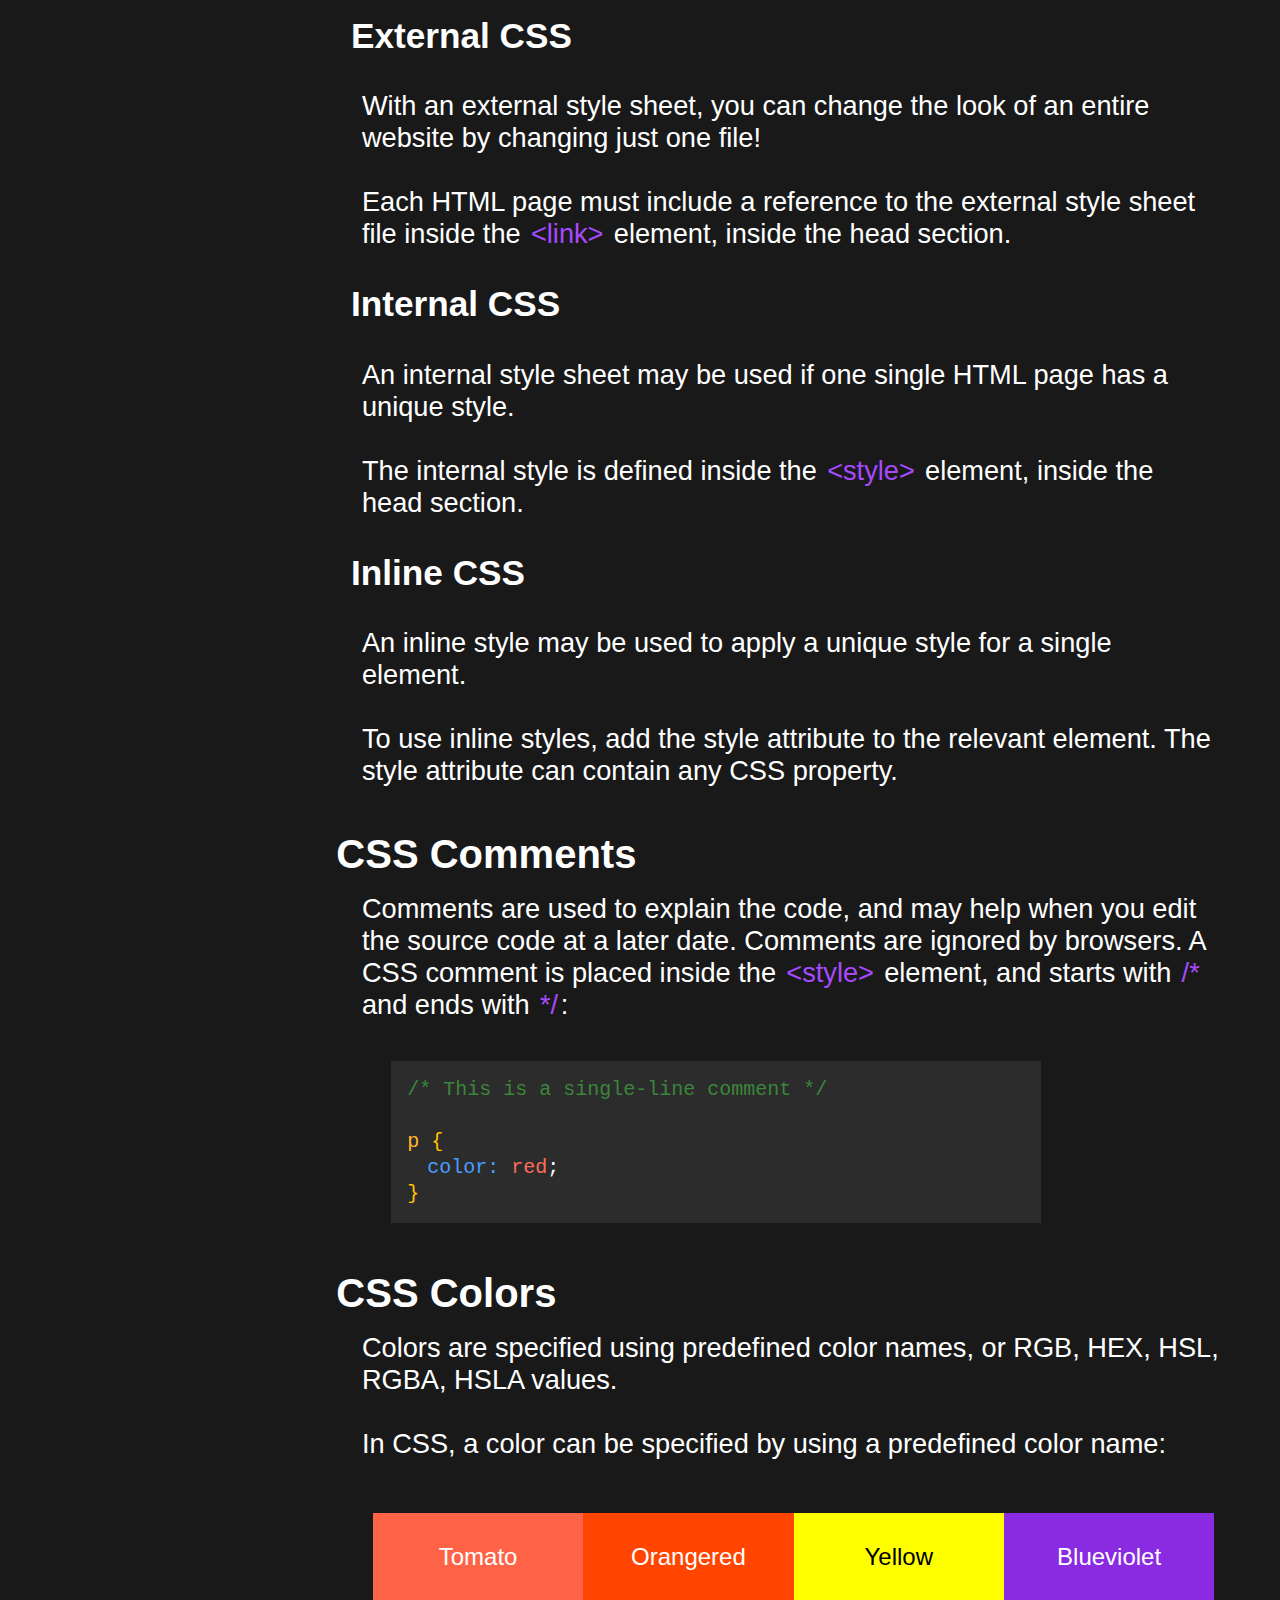
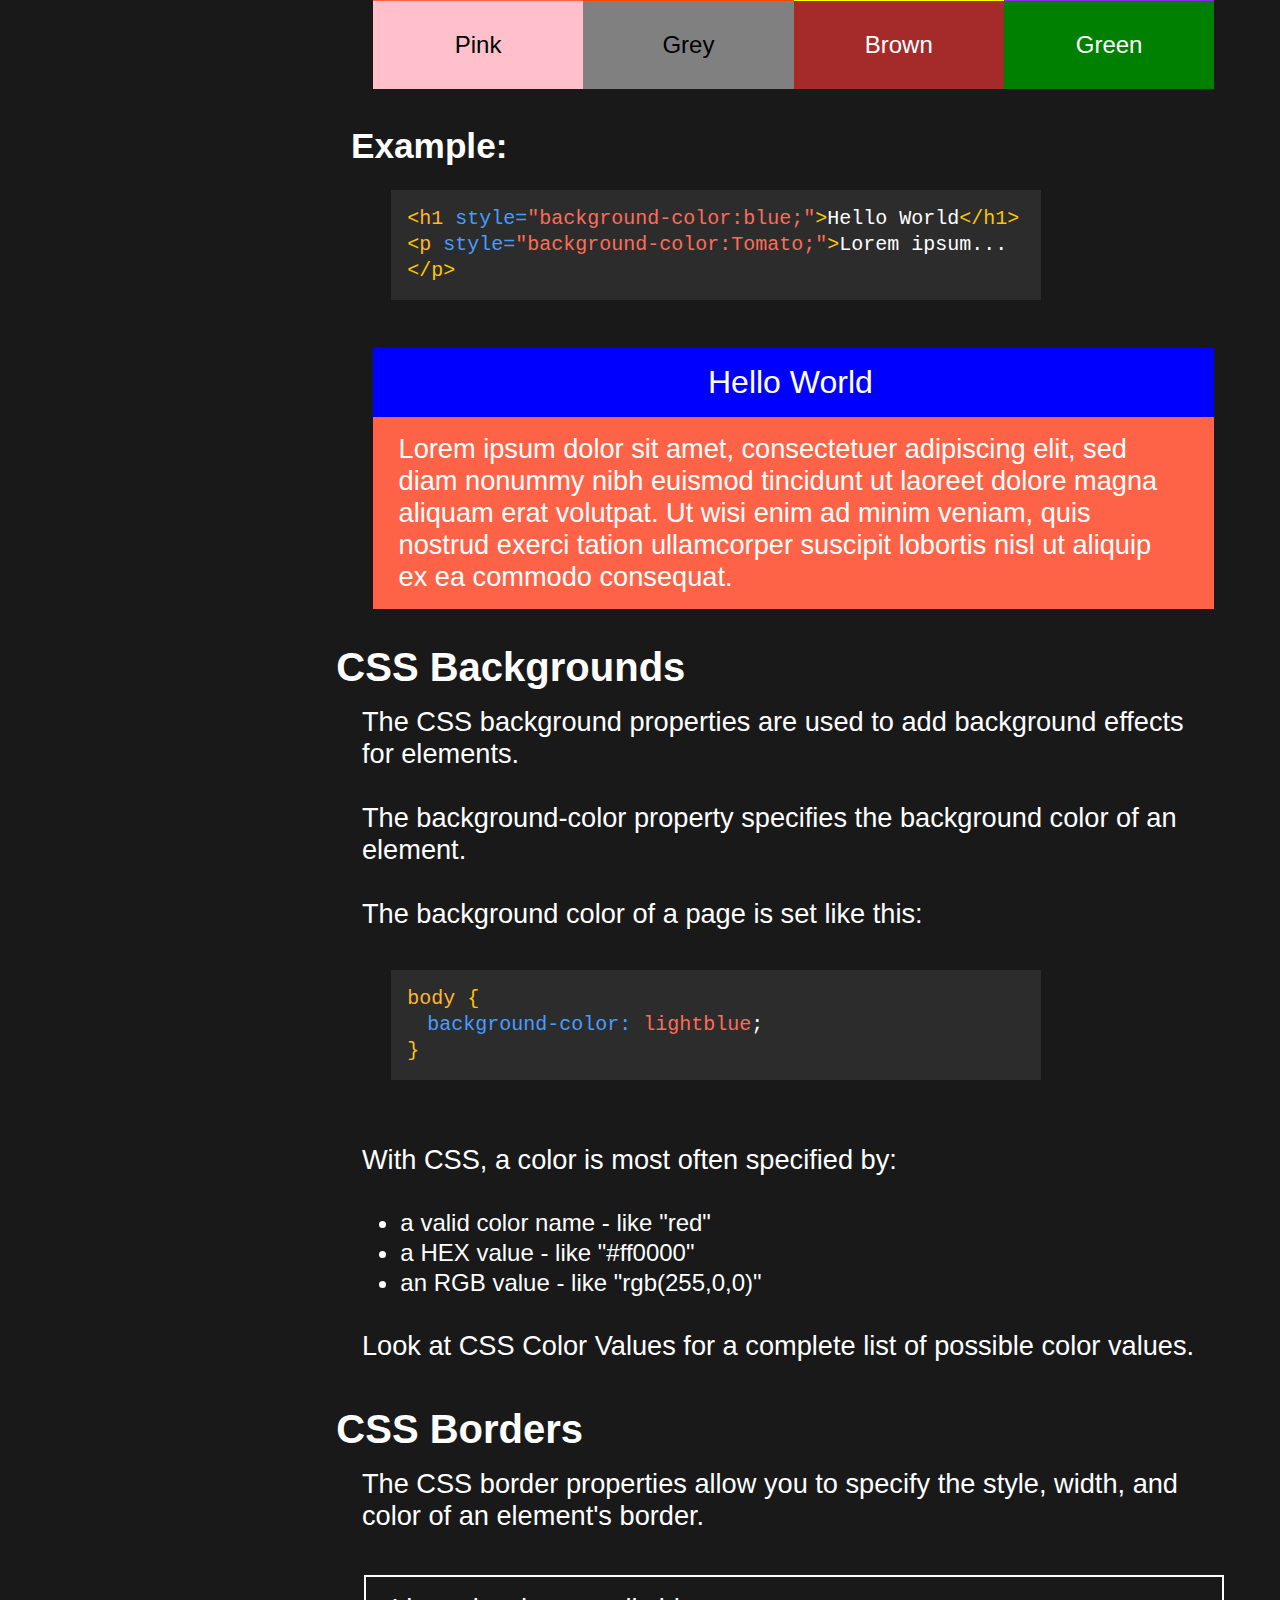
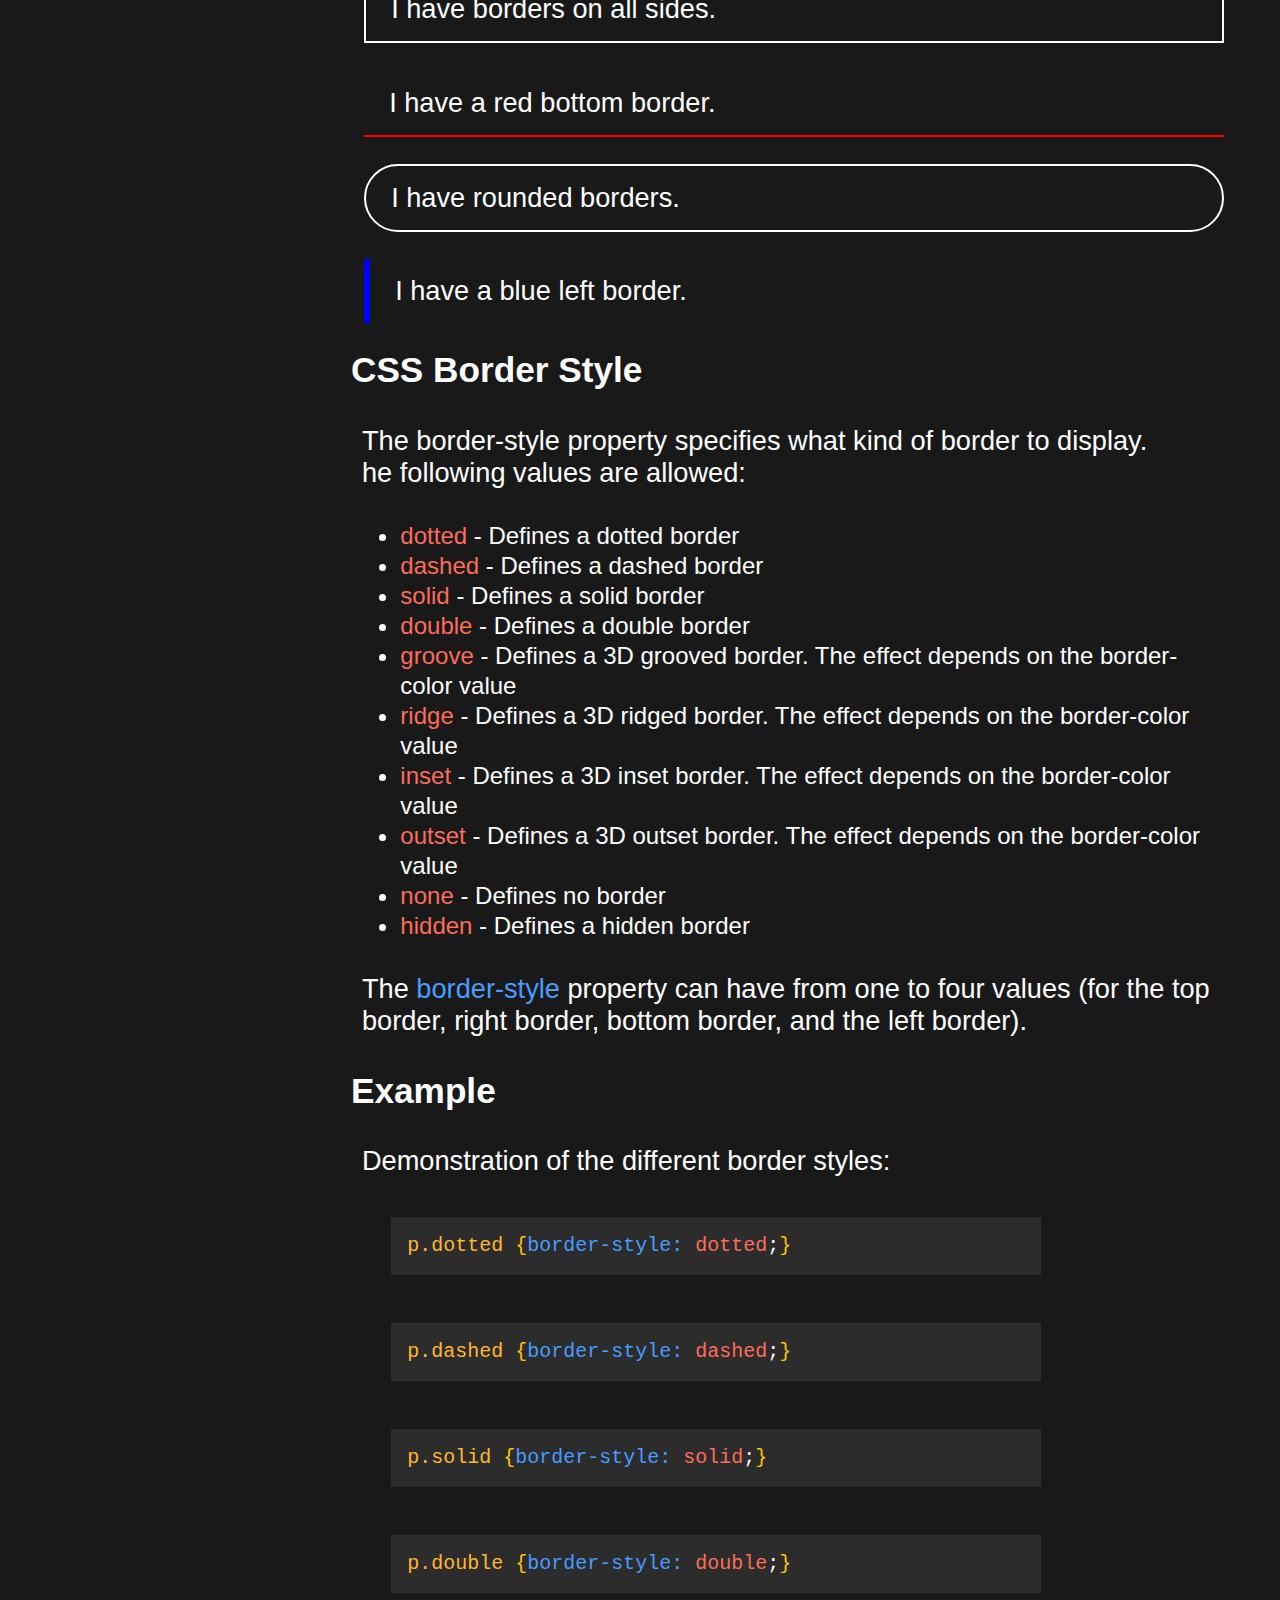
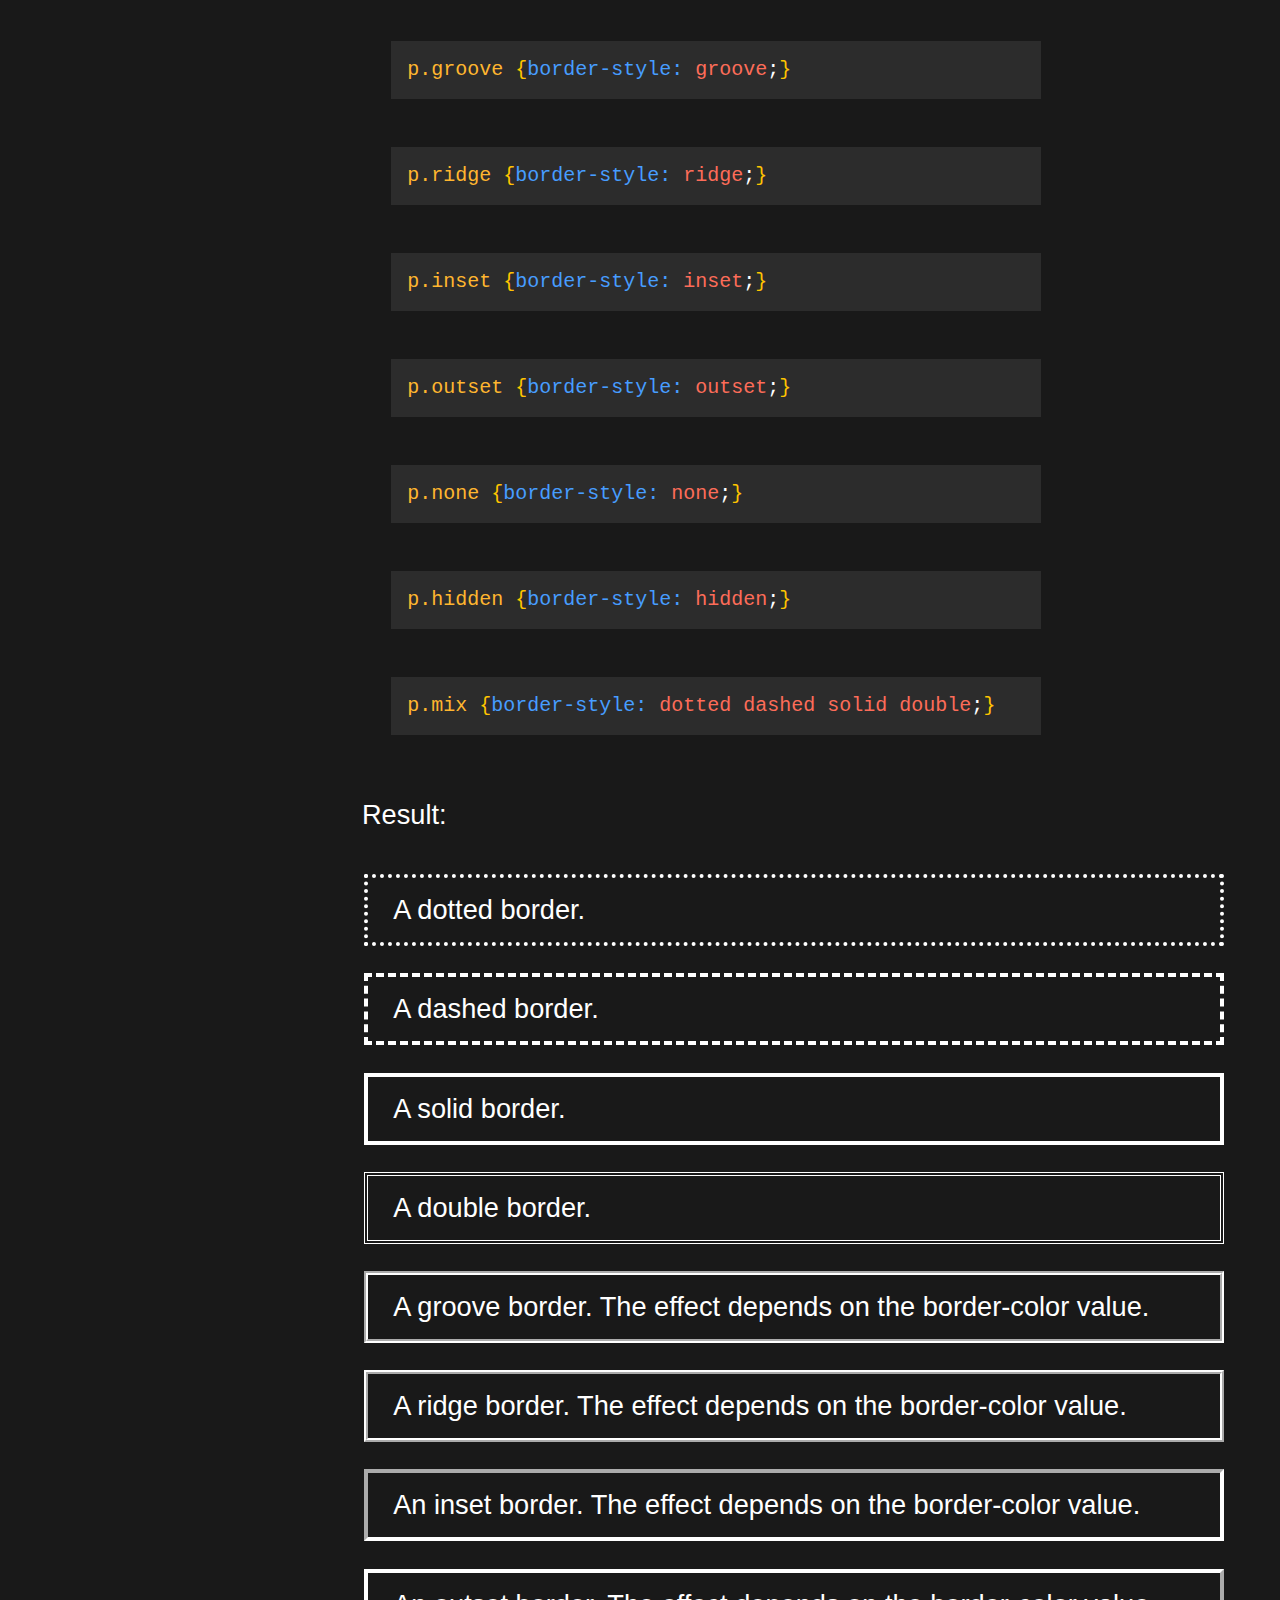
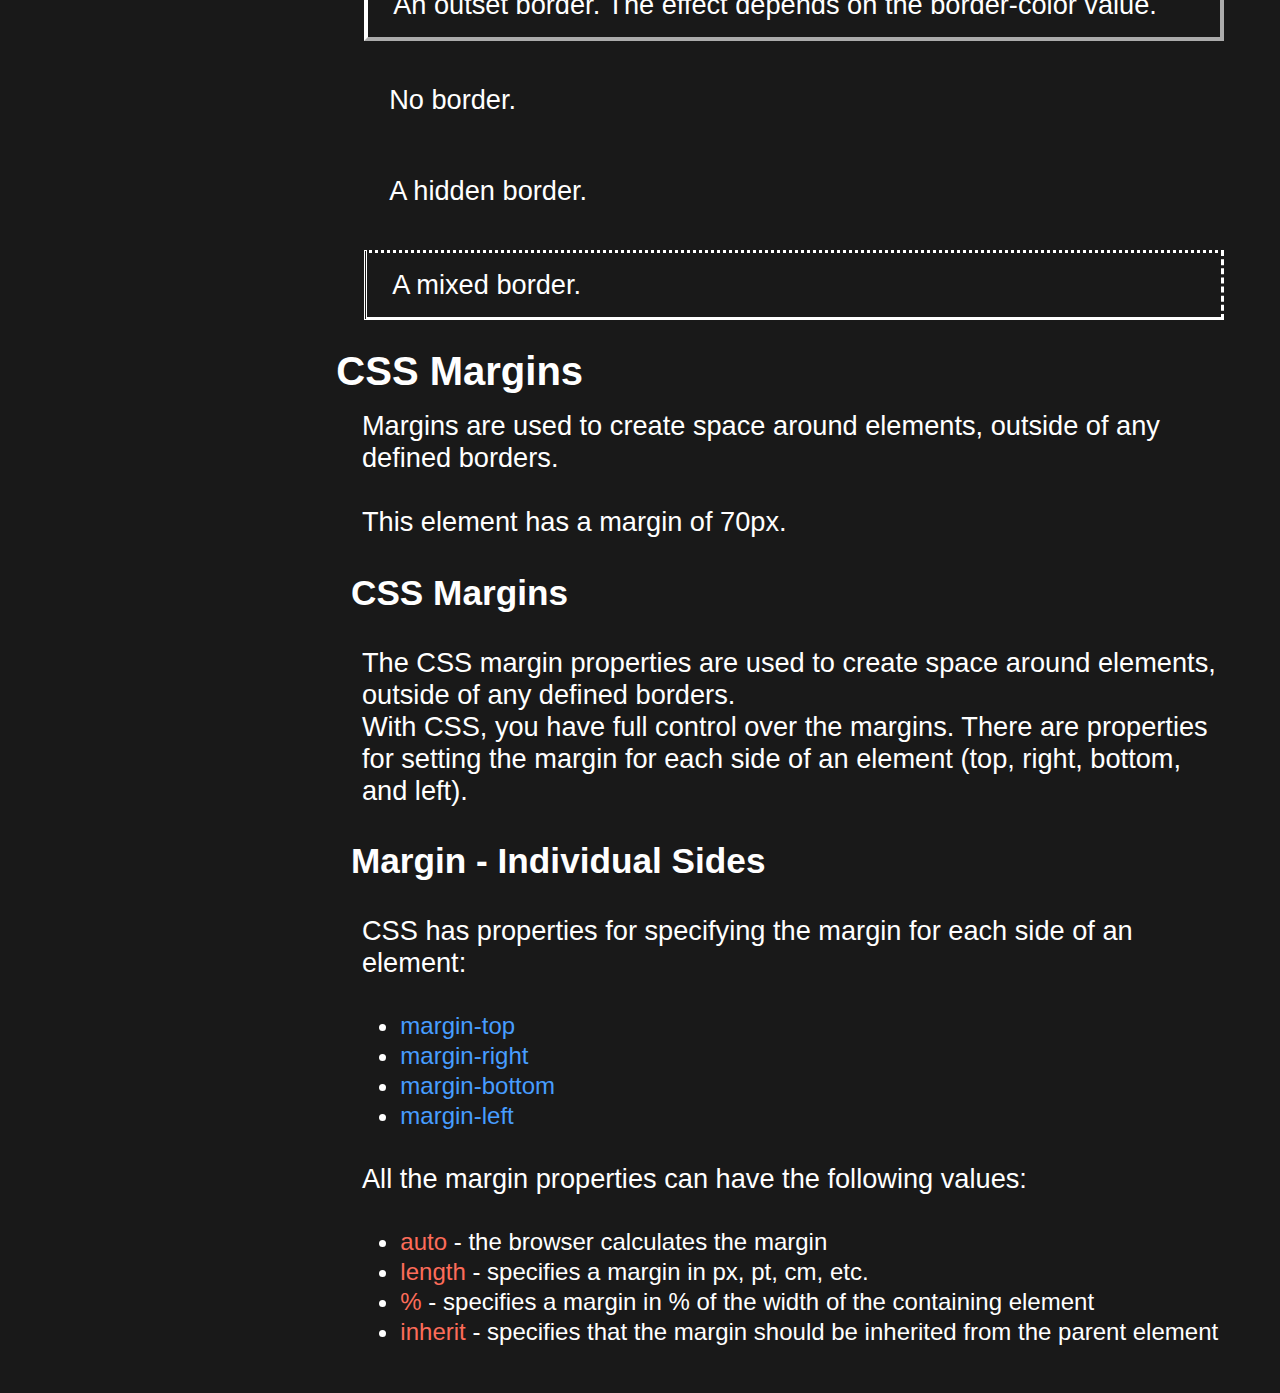
==== commit 7cce75f0: "Remove some br from the first code element" ====
--- a/index.html
+++ b/index.html
@@ -49,9 +49,9 @@
             In this example all elements will be center-aligned, with a red text color:
           </p>
           <code class="code">
-            <span class="selector-css">p</span> {<br>
-            <span class="indent"><span class="property">color:</span> <span class="value-red">red</span><span class="semi-colon">;</span></span><br>
-            <span class="indent"><span class="property">text-align:</span> <span class="value-red">center</span><span class="semi-colon">;</span></span><br>
+            <span class="selector-css">p</span> {
+            <span class="indent"><span class="property">color:</span> <span class="value-red">red</span><span class="semi-colon">;</span></span>
+            <span class="indent"><span class="property">text-align:</span> <span class="value-red">center</span><span class="semi-colon">;</span></span>
            }
           </code>
         </section>
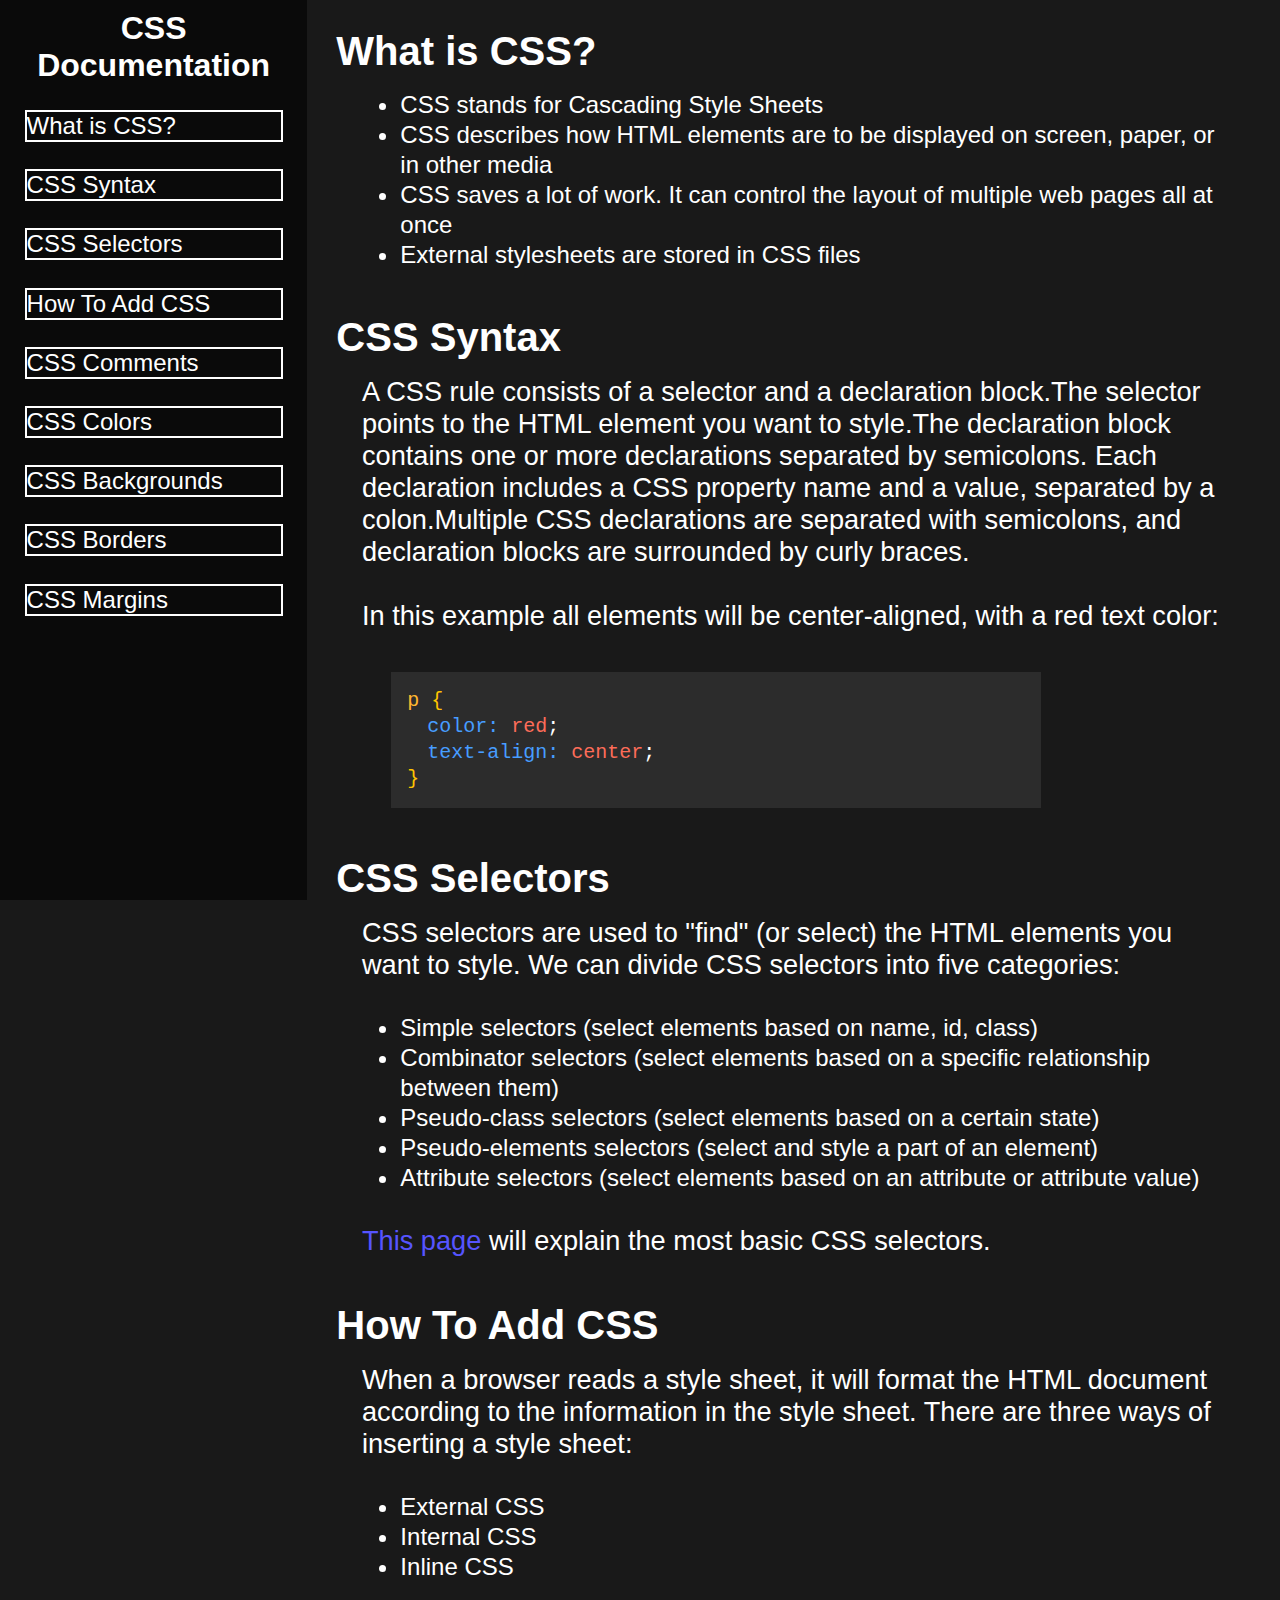
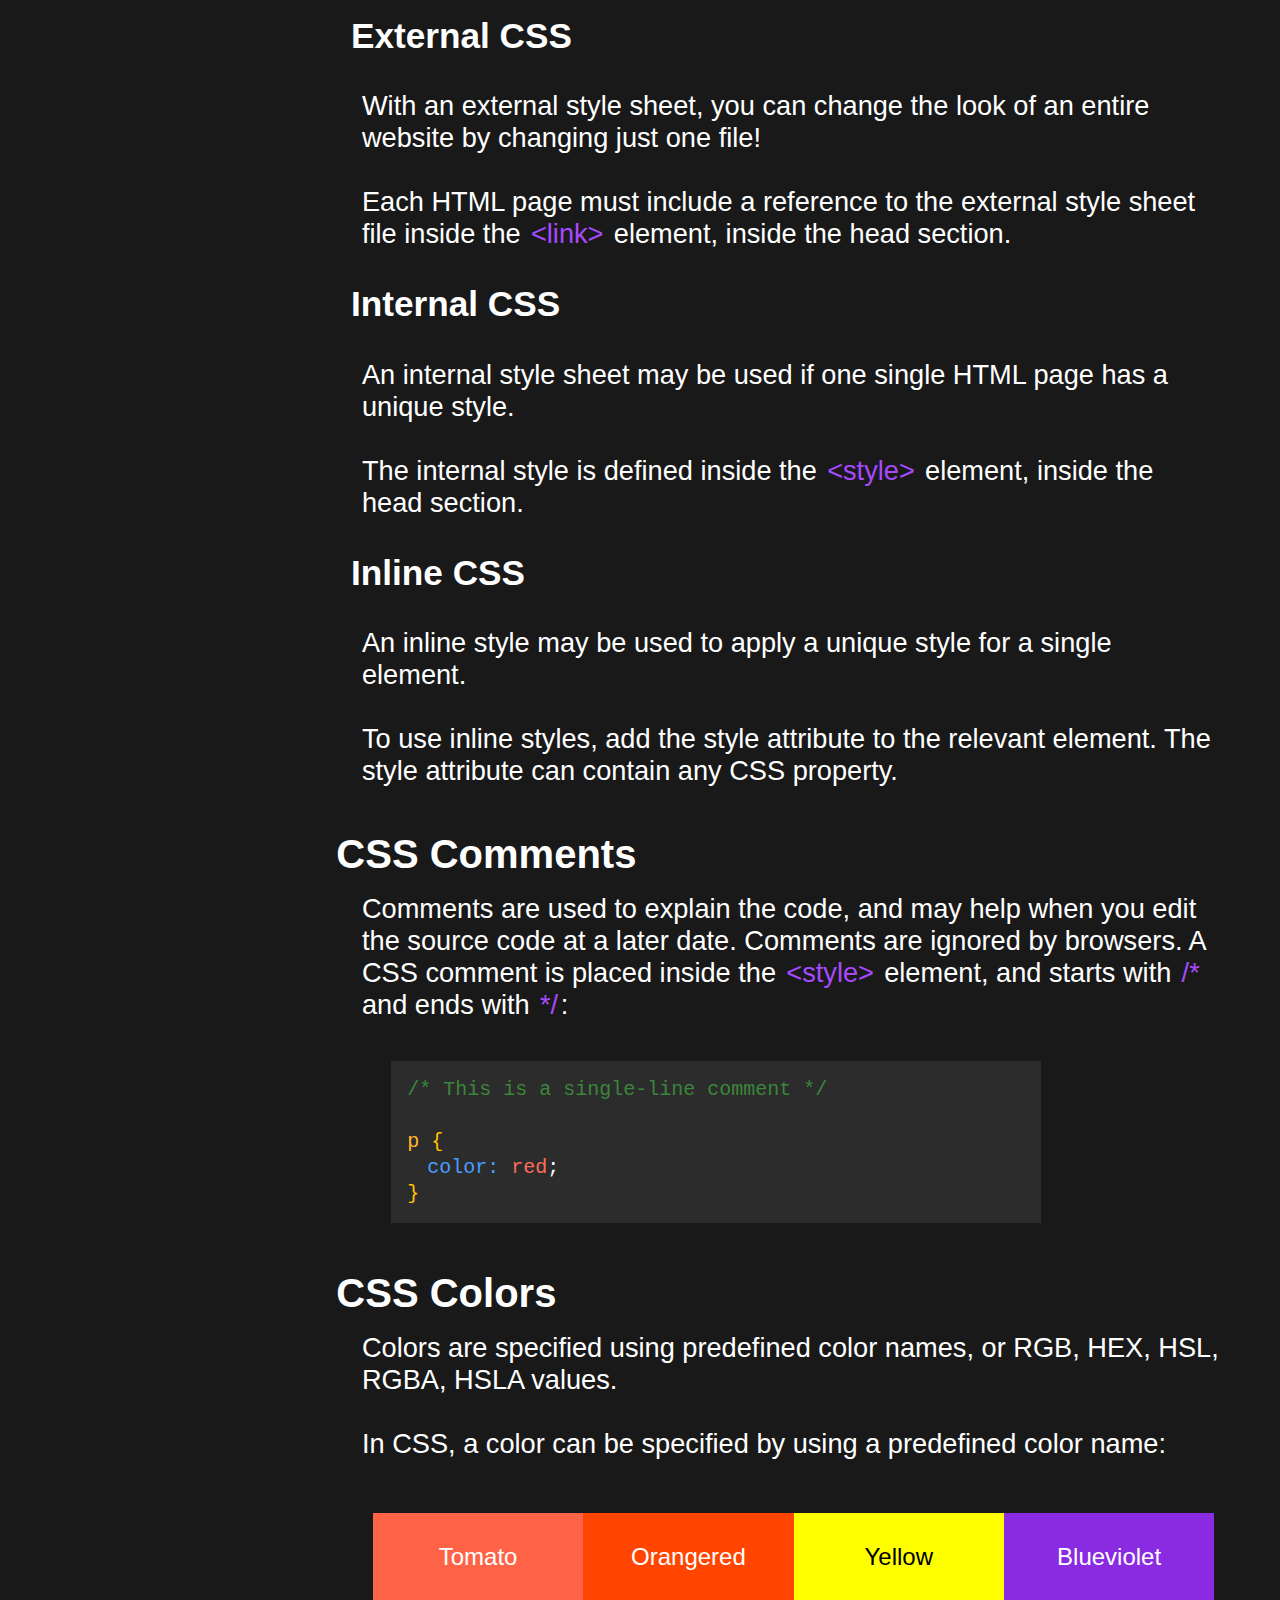
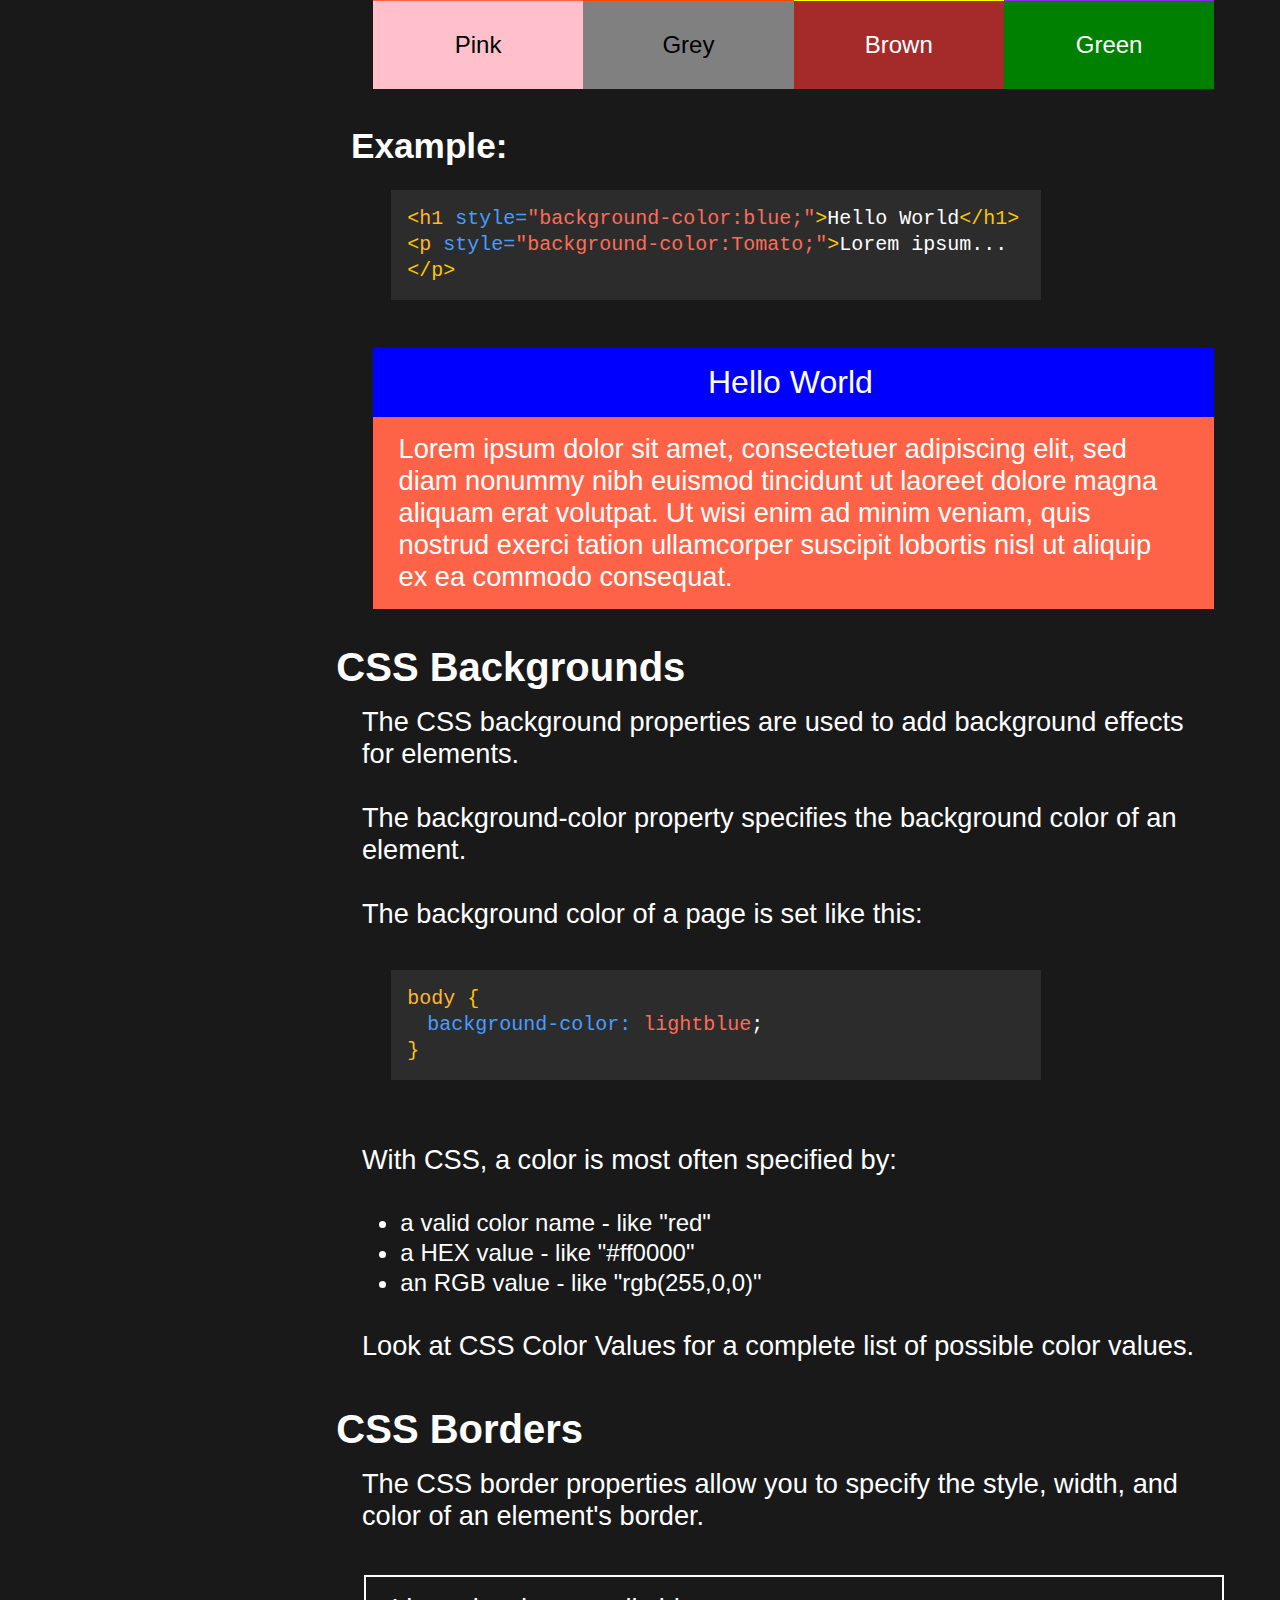
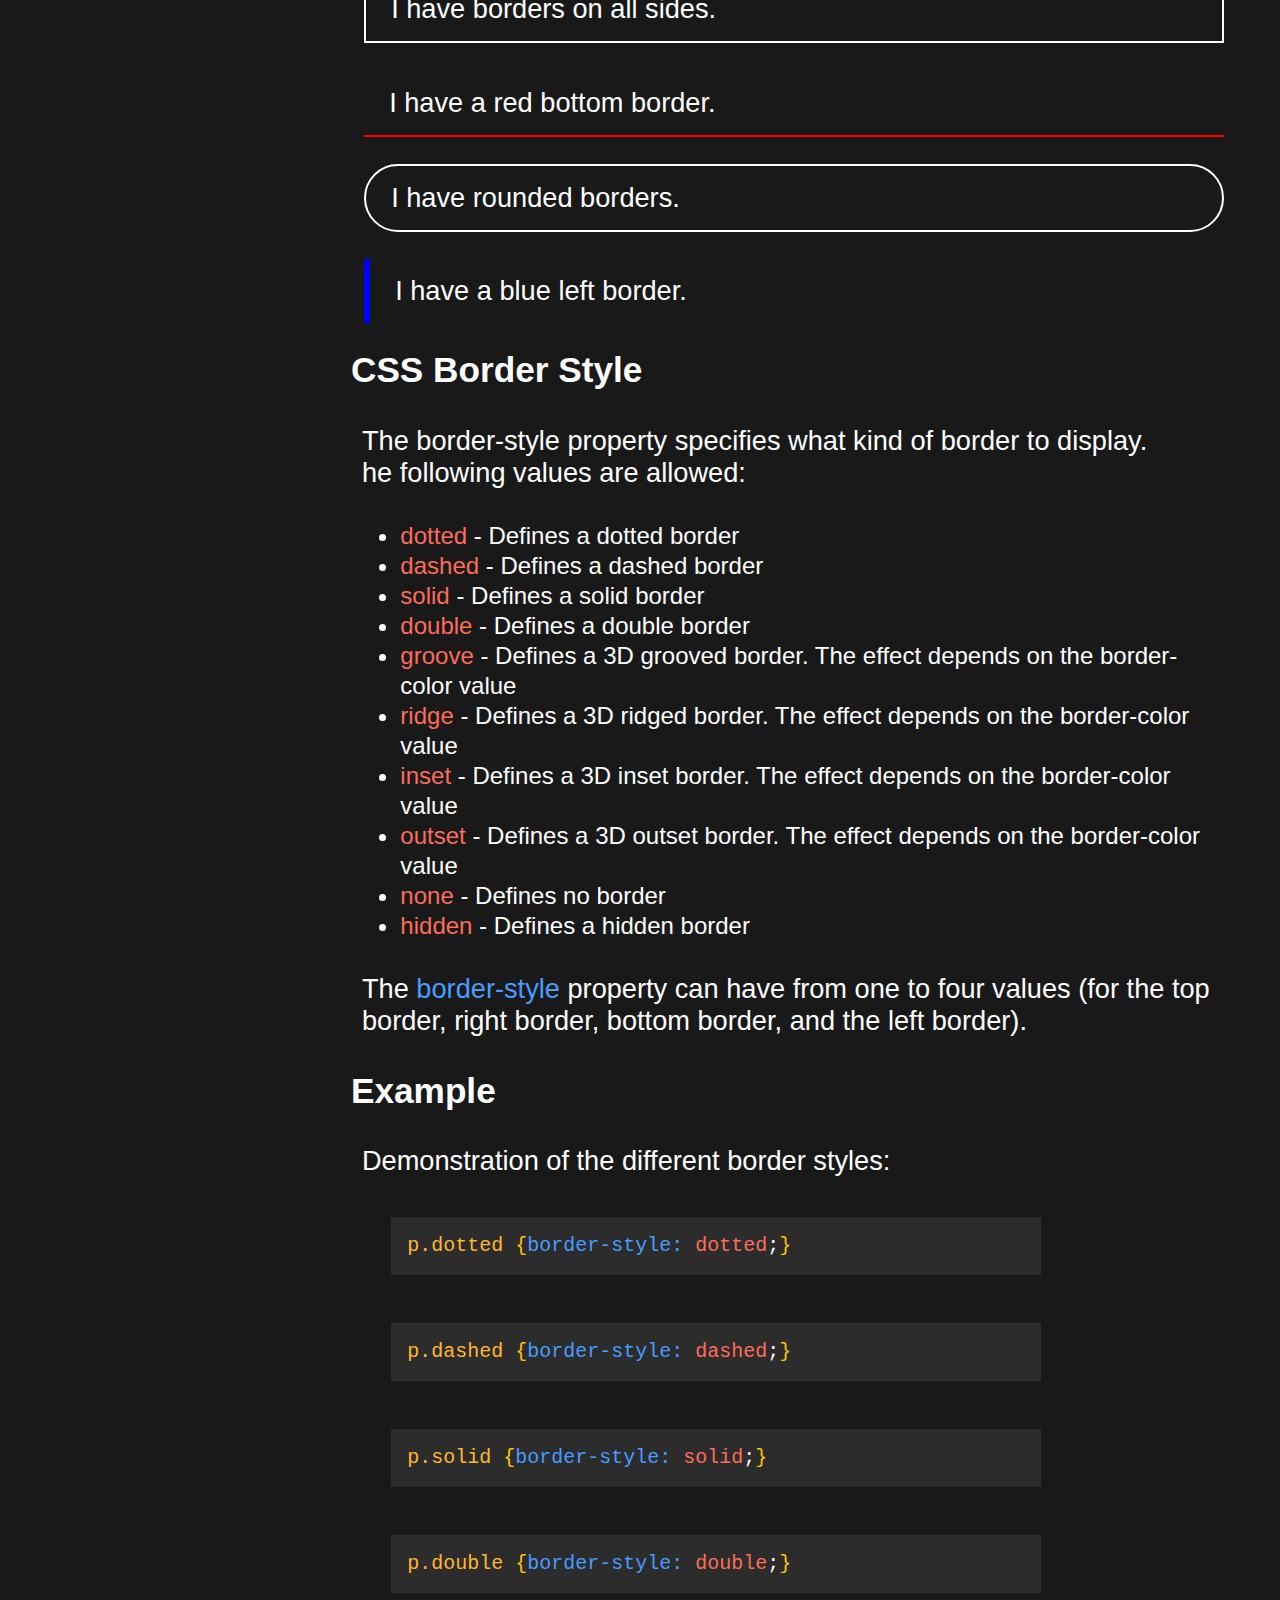
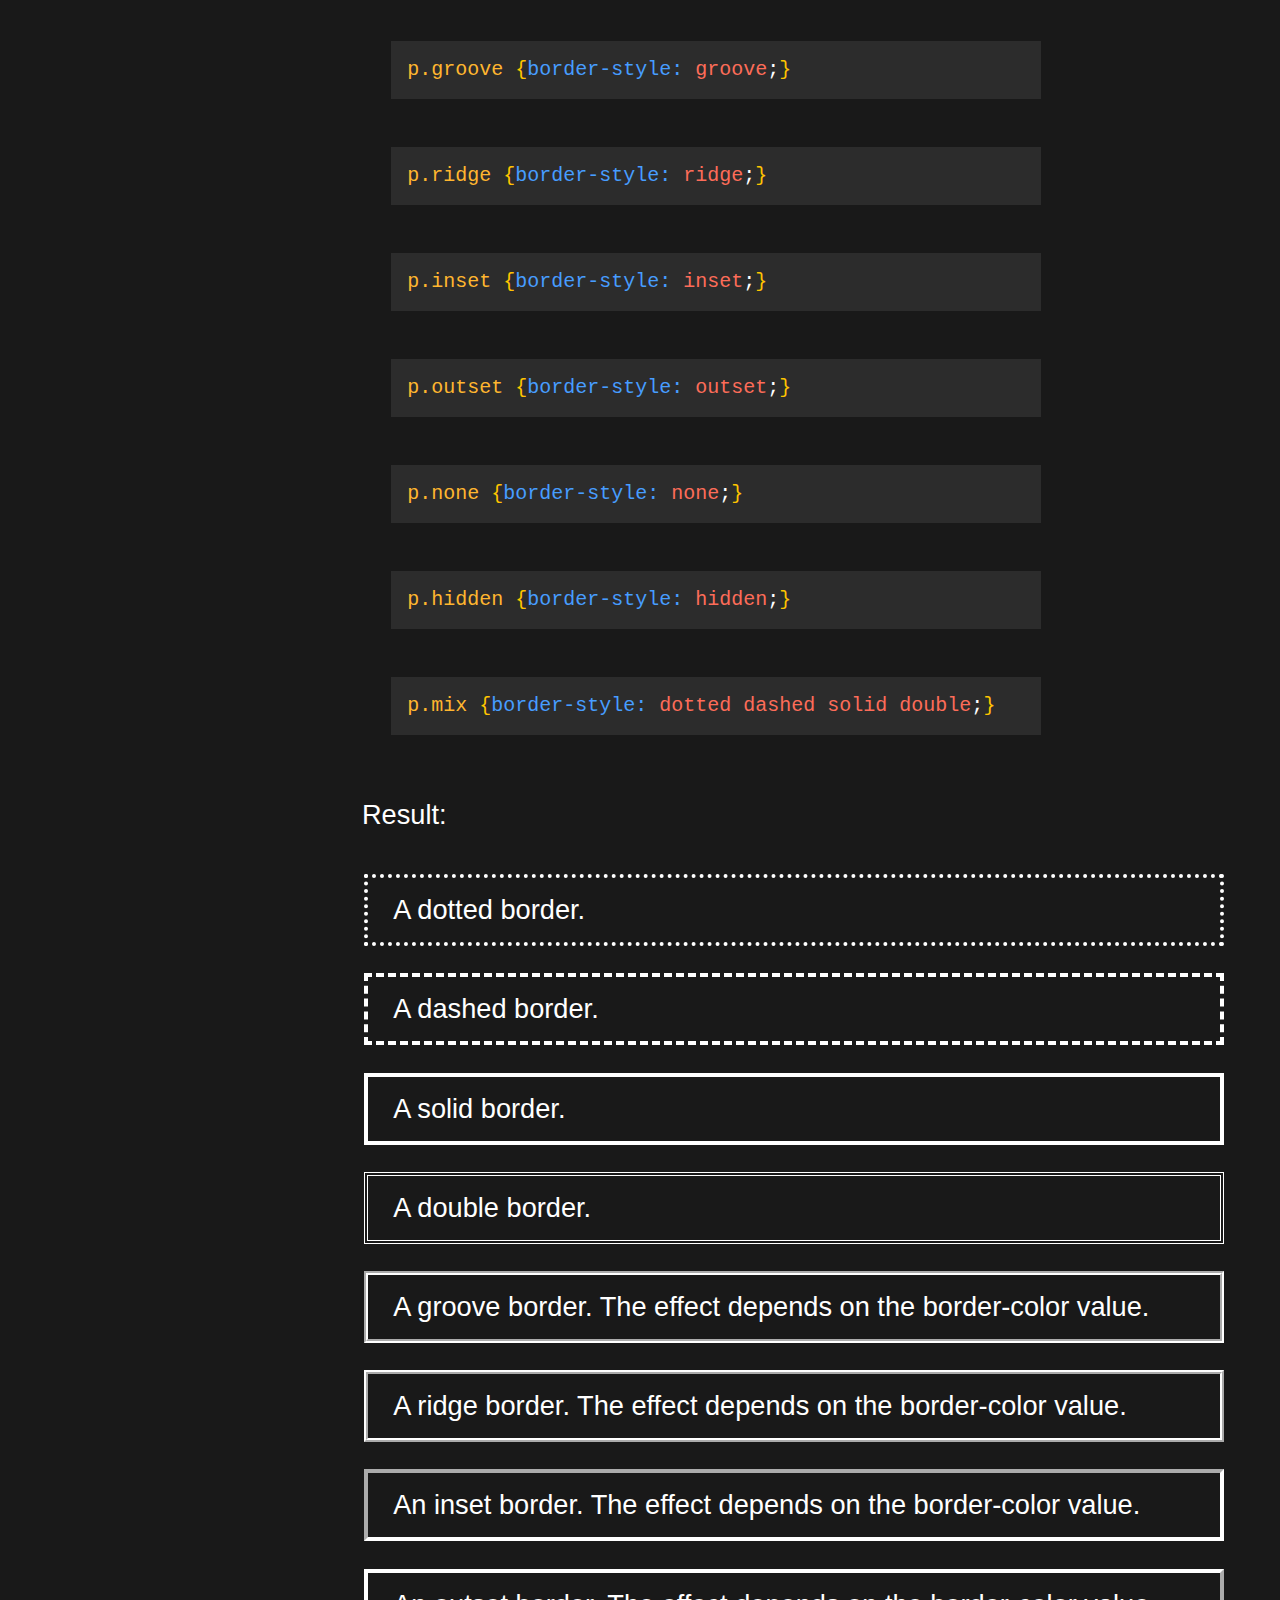
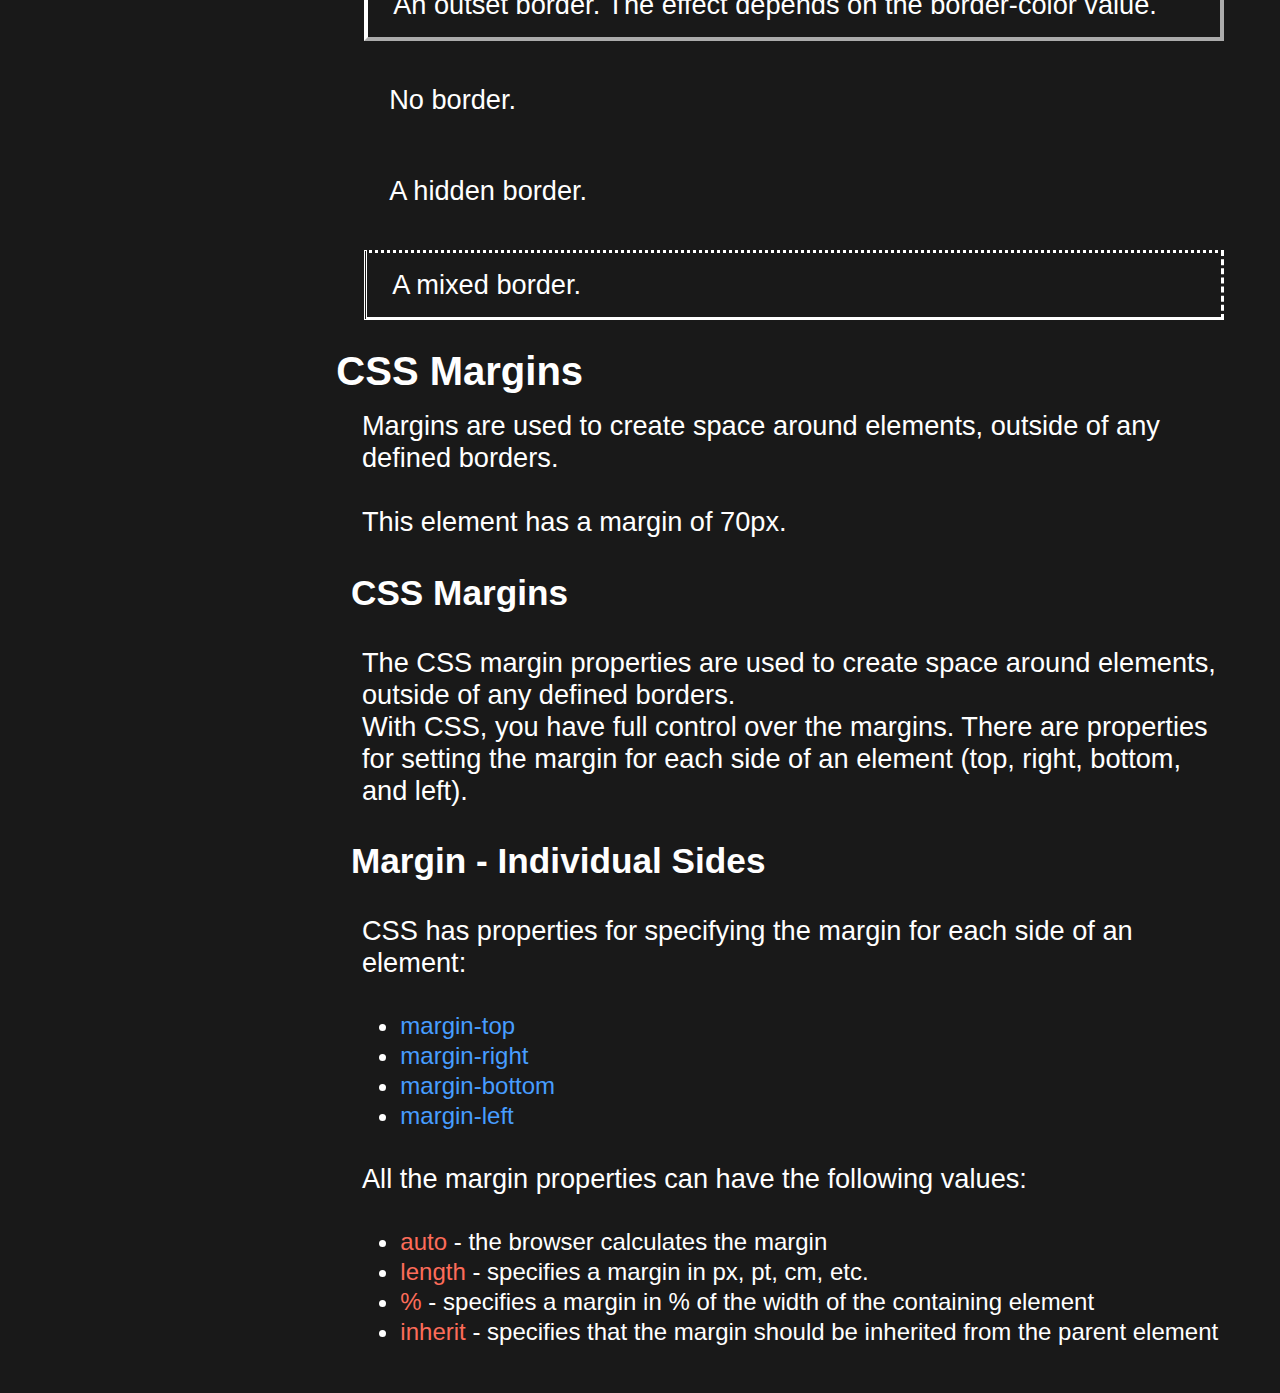
==== commit 7a8ee4bf: "change margin on ul elements and add the styles for the link in CSS Selectors" ====
--- a/index.html
+++ b/index.html
@@ -70,7 +70,7 @@
             <li>Pseudo-elements selectors (select and style a part of an element)</li>
             <li>Attribute selectors (select elements based on an attribute or attribute value)</li>
           </ul>
-          <p><a href="https://www.w3schools.com/css/css_selectors.asp">This page</a> will explain the most basic CSS selectors.</p>
+          <p><a href="https://www.w3schools.com/css/css_selectors.asp" target="_blank">This page</a> will explain the most basic CSS selectors.</p>
         </section>
         <section class="main-section" id="How_To_Add_CSS">
           <header>
--- a/technical-documentation-page.css
+++ b/technical-documentation-page.css
@@ -62,8 +62,18 @@
 }
 
 .main-section ul {
-  font-size: 1.7rem;
   padding: 1rem 2rem 1rem 4rem;
+  font-size: 1.5rem;
+  line-height: 30px;
+}
+
+#CSS_Selectors a {
+  color: rgb(86, 84, 255);
+}
+
+#CSS_Selectors a:hover {
+  color: rgb(86, 84, 255);
+  text-decoration: underline;
 }
 
 p {
@@ -112,11 +122,6 @@
 
 .comment-css {
   color: rgb(59, 134, 59);
-}
-
-.main-section ul {
-  font-size: 1.5rem;
-  line-height: 30px;
 }
 
 .in-text-tag {
@@ -293,6 +298,32 @@
   .color-grid {
     grid-template-columns: 1fr 1fr;
   }
+
+  h1 {
+    font-size: 2.3rem;
+  }
+
+  h2 {
+    font-size: 2.2rem;
+  }
+
+  .main-section ul {
+    font-size: 1.4rem;
+    padding: 1rem 1rem 1rem 2.9rem;
+  }
+
+  p {
+    padding: 1rem 1rem 1rem 0.8rem;
+    font-size: 1.5rem;
+  }
+  
+  code {
+    font-size: 20px;
+  }
+  
+  h3 {
+    font-size: 2rem;
+  }
 }
 
 @media screen and (max-width: 475px) {
